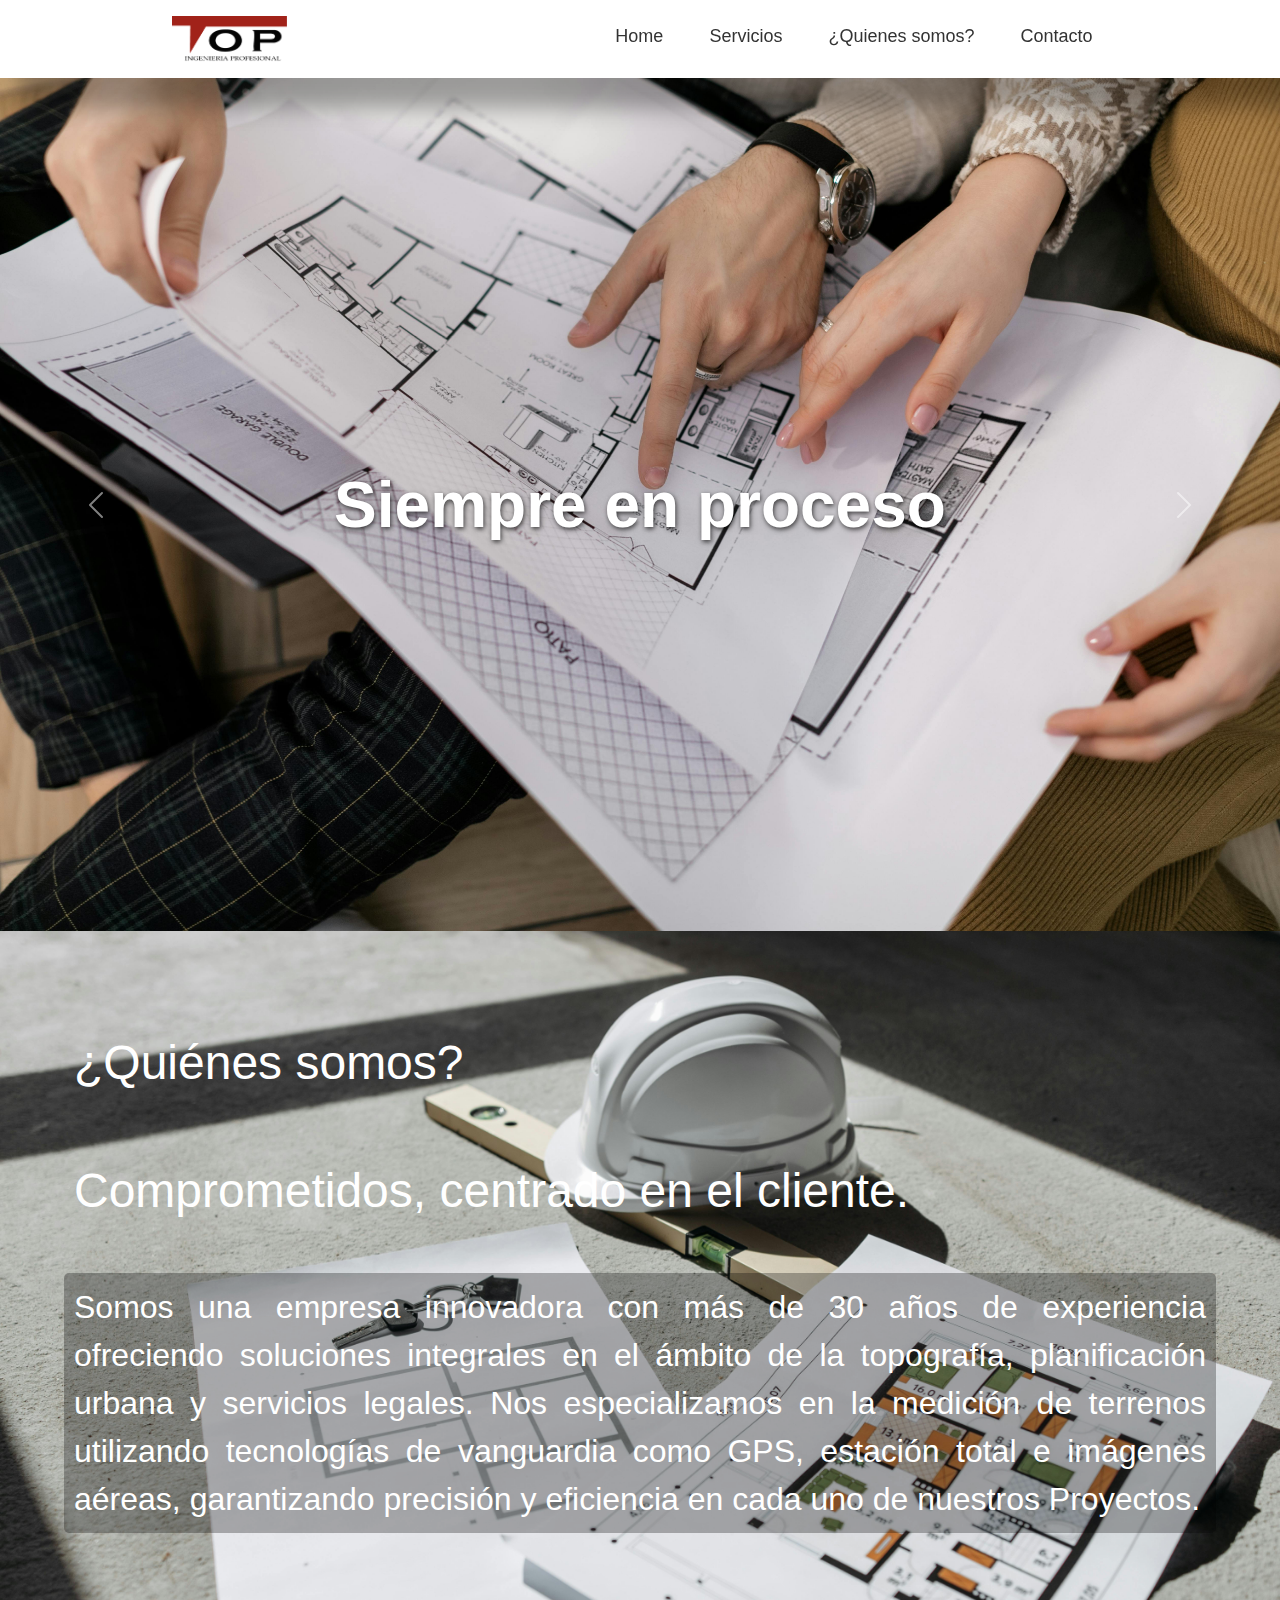
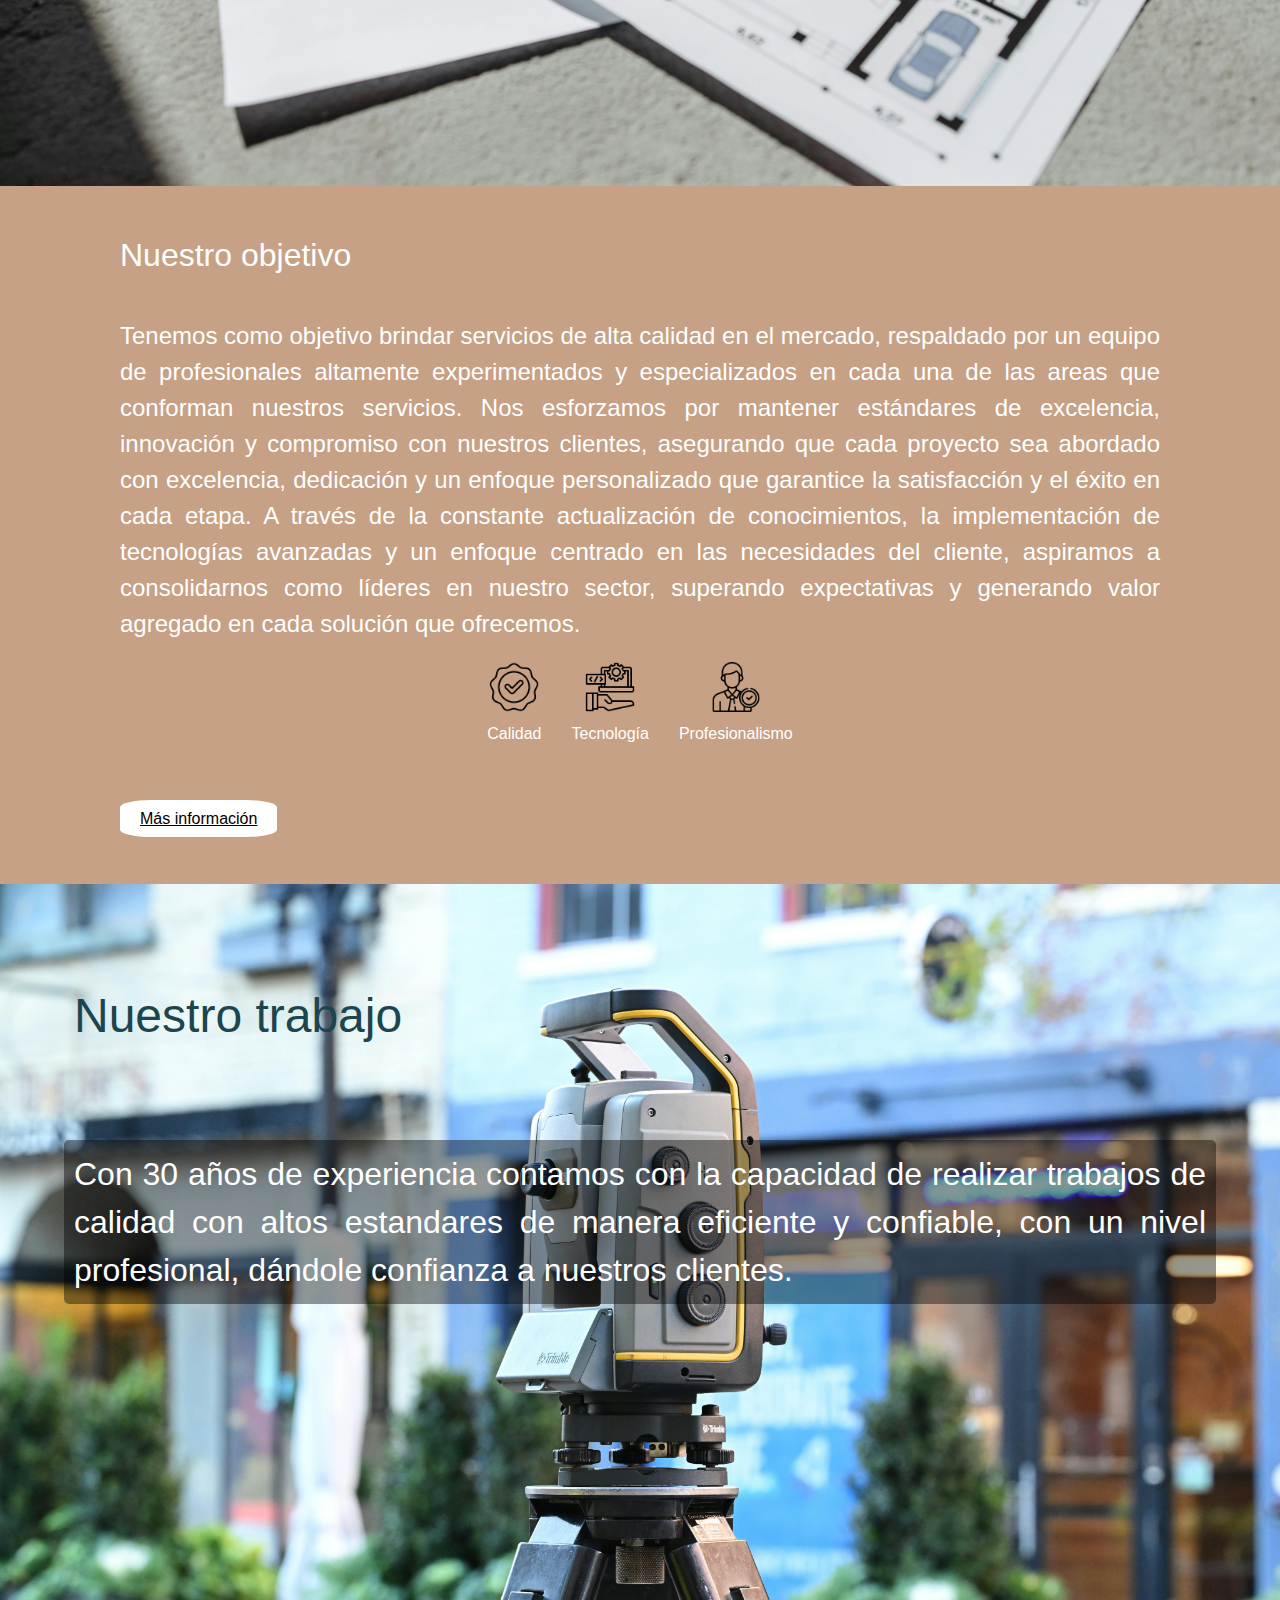
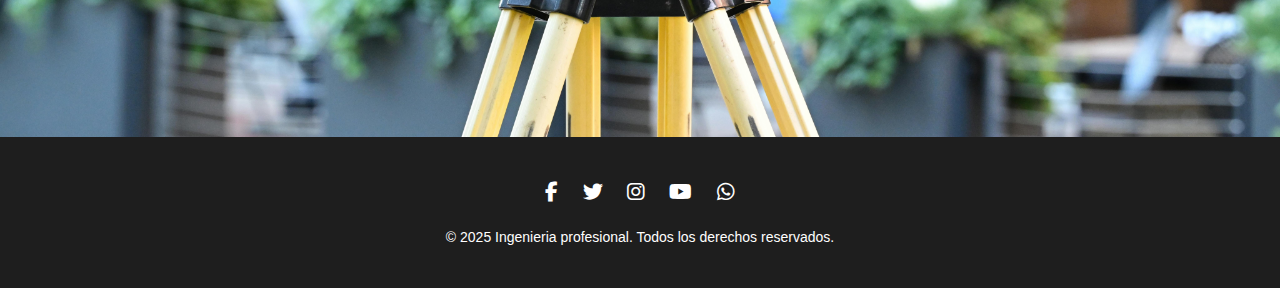
==== index.html @ 0a81a0e0 "hover subrayado" ====
<!DOCTYPE html>
<html lang="en">
    <head>
        <meta charset="UTF-8">
        <meta name="viewport" content="width=device-width, initial-scale=1.0">
        <title>HOME</title>
        <!-- link CDN para bootstrap -->
        <link
            href="https://cdn.jsdelivr.net/npm/bootstrap@5.3.3/dist/css/bootstrap.min.css"
            rel="stylesheet"
            integrity="sha384-QWTKZyjpPEjISv5WaRU9OFeRpok6YctnYmDr5pNlyT2bRjXh0JMhjY6hW+ALEwIH"
            crossorigin="anonymous">

        <!-- HACE REFERENCIA AL CSS  -->
        <link rel="stylesheet" href="CSS/INDEX/NavIndex2.css">
        <link rel="stylesheet" href="CSS/INDEX/Seccion1.css">
        <link rel="stylesheet" href="CSS/INDEX/Carrusel.css">
        <link rel="stylesheet" href="CSS/INDEX/Seccion2.css">
        <link rel="stylesheet" href="CSS/INDEX/Seccion3.css">
        <link rel="stylesheet" href="CSS/INDEX/Footer.css">
    </head>
    <body>

       

        <!-- ----------NAV NUEVO UTILIZANDO ----------------------------  -->
<header>
    <nav>
        <div class="logo"> 
            <img src="img/logo_TOP.webp" alt="MiLogo"
            style="width: 115px;"></div>
        <div class="menu">
            <a href="index.html">Home</a>
            <a href="PAGES/Servicios.html">Servicios</a>
            <a href="PAGES/Sobre_Nosotro.html">¿Quienes somos? </a>
            <a href="PAGES/Contactos.html">Contacto</a>
        </div>
        <div class="hamburger" id="hamburger">
            <div></div>
            <div></div>
            <div></div>
        </div>
    </nav>

    <div class="mobile-menu" id="mobileMenu">
        <a href="index.html">Home</a>
        <a href="PAGES/Servicios.html">Servicios</a>
        <a href="PAGES/Sobre_Nosotro.html">¿Quienes somos?</a>
        <a href="PAGES/Contactos.html">Contacto</a>
    </div>

    <script src="JAVASCRIPT/INDEX/Navindex2.js"></script>


</header>
   


        <!-- ----------------------------FIN NAV -------------------------->

        <!-- Script para usar bootstrap -->
        <script
            src="https://cdn.jsdelivr.net/npm/bootstrap@5.3.3/dist/js/bootstrap.bundle.min.js"
            integrity="sha384-YvpcrYf0tY3lHB60NNkmXc5s9fDVZLESaAA55NDzOxhy9GkcIdslK1eN7N6jIeHz"
            crossorigin="anonymous"></script>
        <!-- ----------- FIN NAV---------------->

        <!-- CARRUSEL DE FOTOS  -->

        <div class="carousel-container">
            <div id="carouselExampleAutoplaying" class="carousel slide"
                data-bs-ride="carousel">
                <div class="carousel-inner">
                    <div class="carousel-item active">
                        <img src="img/Planos1.jpg" class="d-block w-100"
                            alt="...">
                    </div>
                    <div class="carousel-item">
                        <img src="img/Planos2.jpg" class="d-block w-100"
                            alt="...">
                    </div>
                    <div class="carousel-item">
                        <img src="img/Planos4.jpg" class="d-block w-100"
                            alt="...">
                    </div>
                </div>
                <button class="carousel-control-prev" type="button"
                    data-bs-target="#carouselExampleAutoplaying"
                    data-bs-slide="prev">
                    <span class="carousel-control-prev-icon"
                        aria-hidden="true"></span>
                    <span class="visually-hidden">Previous</span>
                </button>
                <button class="carousel-control-next" type="button"
                    data-bs-target="#carouselExampleAutoplaying"
                    data-bs-slide="next">
                    <span class="carousel-control-next-icon"
                        aria-hidden="true"></span>
                    <span class="visually-hidden">Next</span>
                </button>
            </div>
            <div class="overlay-text">
                Siempre en proceso
            </div>
        </div>

        <!-- FIN CARRUSEL  -->

        <!--  ------------------------  SECCION 1 QUIENES SOMOS------------------------------------ -->

        <div class="image-container">
            <img src="img/image2.jpg" alt="Imagen de ejemplo">
            <div class="text-overlay">¿Quiénes somos?</div>
            <div class="text-overlay2">Comprometidos, centrado en el 
                cliente.</div>
            <div class="text-overlay3">Somos una empresa innovadora con más de 30 años de
                experiencia ofreciendo soluciones integrales en el ámbito de la
                topografía, planificación urbana y servicios legales. Nos 
                especializamos en la medición de terrenos utilizando tecnologías
                de vanguardia como GPS, estación total e imágenes aéreas,
                garantizando precisión y eficiencia en cada uno de nuestros
                Proyectos. </div>

        </div>
        <!--  FIN SECCION 1  -->

        <!-- -----------------------------SECCION 2 NUESTRO OBJETIVO--------------------------->

        <div class="container">
            <h2>Nuestro objetivo</h2>
            <br>
            <p>Tenemos como objetivo brindar servicios de alta
                calidad en el mercado, respaldado por un equipo de profesionales
                altamente experimentados y especializados en cada una de las
                areas que conforman nuestros servicios. Nos esforzamos por 
                mantener estándares de excelencia, innovación y compromiso con
                nuestros clientes, asegurando que cada proyecto sea abordado con
                excelencia, dedicación y un enfoque personalizado que garantice 
                la satisfacción y el éxito en cada etapa. A través de la
                constante actualización de conocimientos, la implementación de
                tecnologías avanzadas y un enfoque centrado en las necesidades
                del cliente, aspiramos a consolidarnos como líderes en nuestro
                sector, superando expectativas y generando valor agregado en
                cada solución que ofrecemos.</p>


            <div class="icons">
                <div class="icon">
                    <img src="img/alta-calidad.png" alt="Calidad">
                    <p>Calidad</p>
                </div>
                <div class="icon">
                    <img src="img/servicios-digitales.png" alt="Tecnología">
                    <p>Tecnología</p>
                </div>
                <div class="icon">
                    <img src="img/empresario.png" alt="Seguridad">
                    <p>Profesionalismo</p>
                </div>
            </div>
            <br>

            <a href="PAGES/Sobre_Nosotro.html" class="button">Más información</a>
        </div>

        <!-- FIN SECCION 2 -->

        <!-- SECCION 3 -->
        <div class="image3-container">
            <img src="img/image3.jpg" alt="Imagen de ejemplo">
            <div class="text3-overlay">Nuestro trabajo</div>
            <div class="text3-overlay3">Con 30 años de experiencia contamos con la capacidad de realizar trabajos de calidad con altos estandares de manera eficiente y confiable, con un nivel profesional, dándole confianza a nuestros clientes. </div>

        </div>
        <!-- FIN SECCION 3 -->

        <!-- FOOTER -->

        <footer class="footer">
            <link rel="stylesheet"
                href="https://cdnjs.cloudflare.com/ajax/libs/font-awesome/6.4.2/css/all.min.css">
            <div class="social-icons">
                <a href="https://www.facebook.com/"><i class="fab fa-facebook-f"></i></a>
                <a href="https://x.com/?lang=en&mx=2"><i class="fab fa-twitter"></i></a>
                <a href="https://www.instagram.com/"><i class="fab fa-instagram"></i></a>
                <a href="https://www.youtube.com/"><i class="fab fa-youtube"></i></a>

                <a href="#"><i class="fab fa-whatsapp"></i></a>
               
            </div>

            <!-- <div class="newsletter">
                <strong>Sign up for our newsletter</strong><br><br>
                <input type="email" placeholder="Email address">
                <button>SUBSCRIBE</button>
            </div> -->

            <div class="copyright">
                &copy; 2025 Ingenieria profesional. Todos los derechos reservados. </a>
            </div>
        </footer>

    </body>

</html>
---- CSS/INDEX/NavIndex2.css ----
* {
    margin: 0;
    padding: 0;
    box-sizing: border-box;
}

body {
    font-family: Arial, sans-serif;
    padding-top: 60px; /* Ajusta esto según la altura real del nav */
    margin-top: 60px;
}

nav {
    background-color: #ffffff;
    color: rgb(0, 0, 0);
    padding: 1rem;
    display: flex;
    justify-content: space-around;
    align-items: center;
    position: fixed;
    top: 0;
    left: 0;
    width: 100%;
    z-index: 1000;
    box-shadow: 20px 30px 20px rgba(0, 0, 0, 0.308); /* Sombra */
}

.logo {
    font-size: 1.5rem;
}

.menu {
    display: flex;
    gap: 1rem;
}

.menu a {
    text-decoration: none;
    color: #333;
    font-size: 18px;
    margin: 0 15px;
    position: relative;
    padding-bottom: 5px;
}

.menu a::after {
    content: "";
    position: absolute;
    width: 100%;
    height: 2px;
    background-color: #A02014;
    left: 0;
    bottom: 0;
    transform: scaleX(0);
    transition: transform 0.3s ease-in-out;
}

.menu a:hover::after {
    transform: scaleX(1);
}

.menu a:hover {
    color: #A02014;
}




.hamburger {
    display: none;
    flex-direction: column;
    gap: 5px;
    cursor: pointer;
    transition: transform 0.3s ease-in-out;
}

.hamburger div {
    width: 25px;
    height: 3px;
    background-color: rgb(0, 0, 0);
    transition: transform 0.3s ease-in-out;
}

.mobile-menu {
position: fixed;
top: 60px; /* Altura del nav */
right: -250px; /* Está fuera de la pantalla inicialmente */
width: 100px;
height: calc(100vh - 60px); /* Para que no cubra el nav */
background-color: #333333d2;
padding: 1rem;
z-index: 999;
padding-top: 10%;
visibility: hidden;  /* Cambiado de display a visibility */
opacity: 0;  /* Agregado para ocultar el menú de manera suave */
transition: right 0.8s ease-in-out, visibility 0s 0.8s, opacity 0.8s ease-in-out; /* Transición de right y fade-in */
}

.mobile-menu a {
    display: block;
    color: white;
    text-decoration: none;
    margin-bottom: 1rem;
}

.mobile-menu.active {
visibility: visible; /* Hacemos visible el menú cuando tiene la clase active */
opacity: 1; /* Hacemos visible el menú con fade-in */
right: 0; /* Deslizamos hacia la pantalla */
}

/* Animación para la hamburguesa */
.hamburger.active div:nth-child(1) {
    transform: rotate(45deg) translate(5px, 5px);
}

.hamburger.active div:nth-child(2) {
    opacity: 0;
}

.hamburger.active div:nth-child(3) {
    transform: rotate(-45deg) translate(5px, -5px);
}

@media (max-width: 768px) {
    .menu {
        display: none;
    }

    .hamburger {
        display: flex;
    }
}

/* Añadí un poco de contenido para probar el desplazamiento */
.content {
    padding: 100px 20px;
}
---- CSS/INDEX/Seccion1.css ----
/* Estilos base */
.image-container {
    position: relative;
    width: 100%;
    max-width: 1900px;
    /* Ajusta según el tamaño máximo que desees */
    margin: 0 auto;
    /* Centrar el contenedor */
}

.image-container img {
    width: 100%;
    height: auto;
    /* Mantener la proporción de la imagen */
    display: block;
}

.text-overlay,
.text-overlay2,
.text-overlay3 {
    position: absolute;
    color: white;
   
    /* Fondo semitransparente */
    padding: 10px;
    border-radius: 5px;
}

.text-overlay {
    top: 10%;
    left: 5%;
    font-size: 3rem;
    /* Tamaño relativo */
}

.text-overlay2 {
    top: 25%;
    left: 5%;
    font-size: 3rem;
    /* Tamaño relativo */
}

.text-overlay3 {
    top: 40%;
    left: 5%;
    right: 5%;
    font-size: 2rem;
    /* Tamaño relativo */
    background-color: rgba(0, 0, 0, 0.288);
}

/* Media Queries para ajustar en diferentes pantallas */
@media (max-width: 768px) {
    .text-overlay {
        font-size: 1.5rem;
        /* Reducir tamaño en pantallas pequeñas */
    }

    .text-overlay2 {
        font-size: 1.2rem;
    }

    .text-overlay3 {
        font-size: 0.9rem;
    }
}

@media (max-width: 480px) {
    .text-overlay {
        font-size: 1.2rem;
        /* Ajustar aún más para móviles */
        top: 5%;
    }

    .text-overlay2 {
        font-size: 1rem;
        top: 20%;
    }

    .text-overlay3 {
        font-size: 0.8rem;
        top: 35%;
        
    }
}
---- CSS/INDEX/Carrusel.css ----
.carousel-container {
    position: relative;
    margin-top: 78px;
  }
  
  .overlay-text {
position: absolute;
top: 50%;
left: 50%;
transform: translate(-50%, -50%);
color: white;
font-size: 5vw; /* Tamaño de fuente ajustable según el ancho de la pantalla */
font-weight: bold;
text-shadow: 1px 2px 5px rgba(0, 0, 0, 0.7);
z-index: 999; /* Asegura que el texto esté por encima del carrusel */
}

@media (max-width: 768px) {
.overlay-text {
  font-size: 8vw; /* Ajuste para pantallas más pequeñas */
}
}

@media (max-width: 480px) {
.overlay-text {
  font-size: 10vw; /* Ajuste para pantallas muy pequeñas */
}
}
---- CSS/INDEX/Seccion2.css ----
/* Estilo base */
body {
    background-color: #c6a186;
    color: rgb(255, 255, 255);
    font-family: Arial, sans-serif;
    text-align: justify;
    margin: 0;
    padding: 0;
    z-index: auto;
}

.container {
    padding: 50px;
    font-size: x-large;
}

.process {
    display: flex;
    justify-content:center;
    align-items:center;
    flex-direction: column;
}

.icons {
    display: flex;
    justify-content: center;
    gap: 30px;
    flex-wrap: wrap;
    margin-top: 20px;
}

.icon {
    display: flex;
    flex-direction: column;
    align-items: center;
    font-size: 16px;
}

.icon img {
    width: 50px;
    height: 50px;
    margin-bottom: 10px;
}

.button {
    background-color: rgb(255, 255, 255);
    color: #000000;
    padding: 10px 20px;
    border: none;
    cursor: pointer;
    font-size: 16px;
    margin-top: 20px;
    border-radius: 20%;
    transition: background-color 0.3s ease;
}

/* Hover effect */
.button:hover {
    background-color: #1d454d;
    color: white;
}

/* Centrar el botón en dispositivos móviles */
@media (max-width: 768px) {
    .button {
        display: block;
        margin: 50px auto; /* Centrar horizontal y añadir espacio superior */
    }
}
---- CSS/INDEX/Seccion3.css ----
/* Estilos base */
.image3-container {
    position: relative;
    width: 100%;
    max-width: 1900px;
    /* Ajusta según el tamaño máximo que desees */
    margin: 0 auto;
    /* Centrar el contenedor */
}

.image3-container img {
    width: 100%;
    height: auto;
    /* Mantener la proporción de la imagen */
    display: block;
}

.text3-overlay,
.text3-overlay2,
.text3-overlay3 {
    position: absolute;
   
   
    /* Fondo semitransparente */
    padding: 10px;
    border-radius: 5px;
}

.text3-overlay {
    top: 10%;
    left: 5%;
    font-size: 3rem;
    /* Tamaño relativo */
    color: #1d454d;
}

.text3-overlay2 {
    top: 25%;
    left: 5%;
    font-size: 3rem;
    /* Tamaño relativo */
}

.text3-overlay3 {
    top: 30%;
    left: 5%;
    right: 5%;
    font-size: 2rem;
    /* Tamaño relativo */
    color:white;
    background-color: rgba(0, 0, 0, 0.411);
   
}

/* Media Queries para ajustar en diferentes pantallas */
@media (max-width: 768px) {
    .text3-overlay {
        font-size: 1.5rem;
        /* Reducir tamaño en pantallas pequeñas */
    }

    .text3-overlay2 {
        font-size: 1.2rem;
    }

    .text3-overlay3 {
        font-size: 0.9rem;
    }
}

@media (max-width: 480px) {
    .text3-overlay {
        font-size: 1.2rem;
        /* Ajustar aún más para móviles */
        top: 5%;
    }

    .text3-overlay2 {
        font-size: 1rem;
        top: 20%;
    }

    .text3-overlay3 {
        font-size: 0.8rem;
        top: 35%;
        
    }
}
---- CSS/INDEX/Footer.css ----
body {
    margin: 0;
    font-family: Arial, sans-serif;
    color: white;
}

.footer {
    background-color: #1e1e1e;
    padding: 40px 0;
    text-align: center;
}

.social-icons a {
    display: inline-block;
    margin: 0 10px;
    color: white;
    font-size: 20px;
    transition: 0.3s;
}

.social-icons a:hover {
    color: #ffffff;
}

.newsletter {
    margin: 20px 0;
}

.newsletter input {
    padding: 10px;
    width: 250px;
    border: none;
    border-radius: 5px;
    margin-right: 10px;
}

.newsletter button {
    padding: 10px 20px;
    border: none;
    background-color: #333;
    color: white;
    border-radius: 5px;
    cursor: pointer;
    transition: 0.3s;
}

.newsletter button:hover {
    background-color: #555;
}

.footer-links {
    display: flex;
    justify-content: center;
    margin: 20px 0;
    flex-wrap: wrap;
}

.footer-links div {
    margin: 10px 20px;
    text-align: left;
}

.footer-links h4 {
    margin-bottom: 10px;
}

.footer-links a {
    display: block;
    color: white;
    text-decoration: none;
    margin: 5px 0;
    transition: 0.3s;
}

.footer-links a:hover {
    color: #ccc;
}

.copyright {
    margin-top: 20px;
    font-size: 14px;
}

.copyright a {
    color: #f8d210;
    text-decoration: none;
}

.copyright a:hover {
    text-decoration: underline;
}
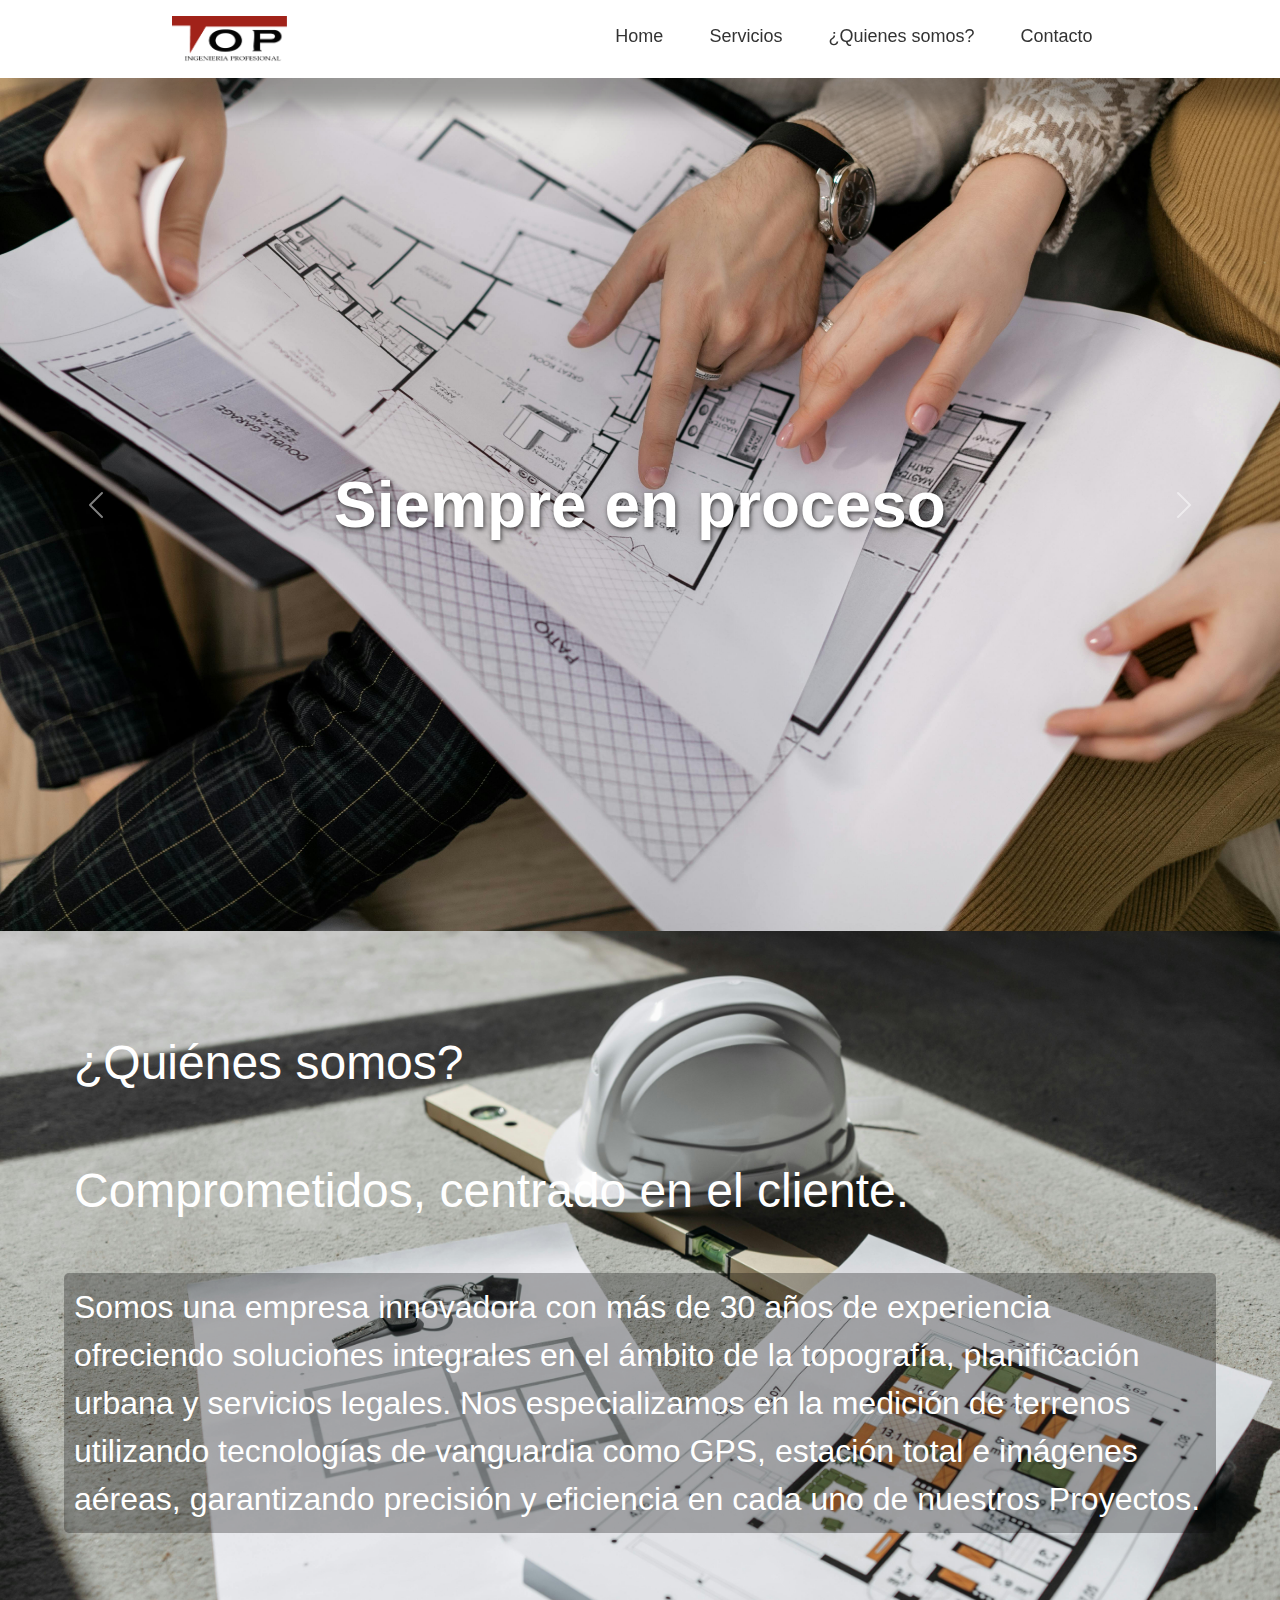
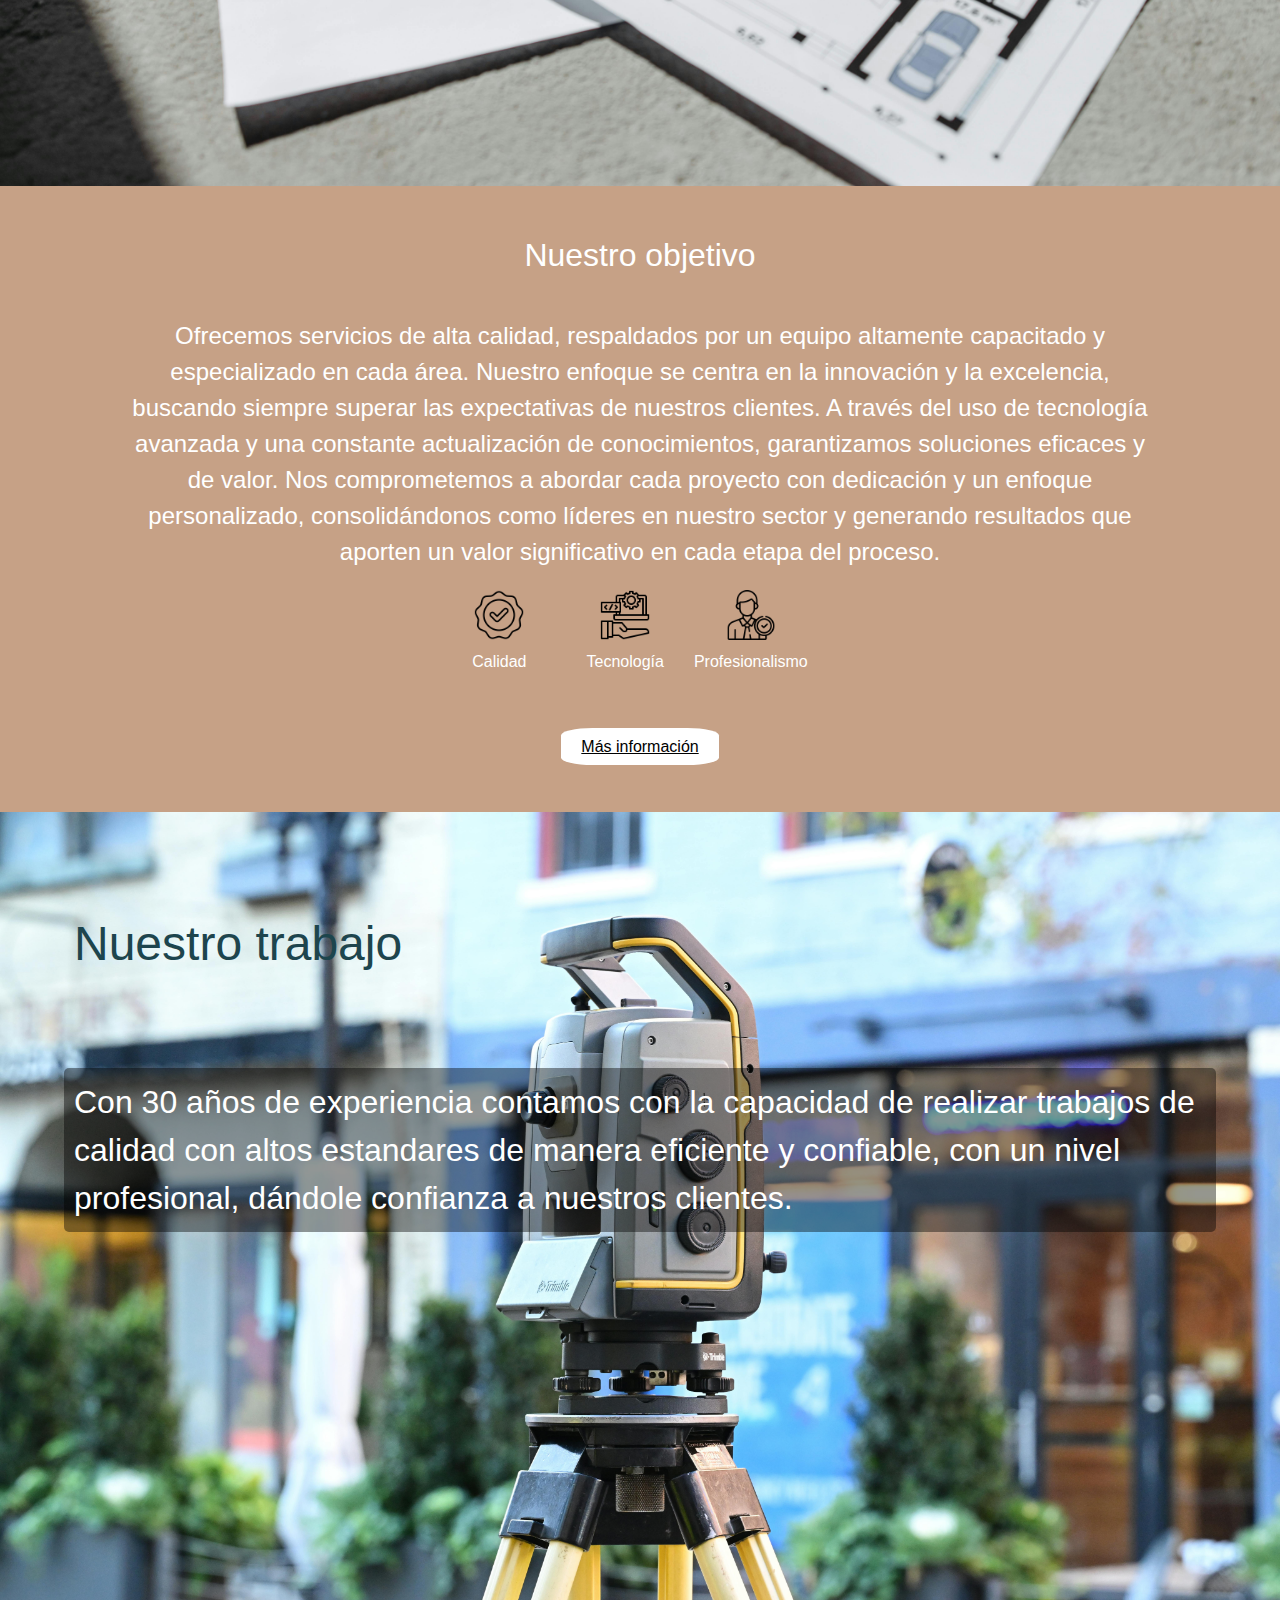
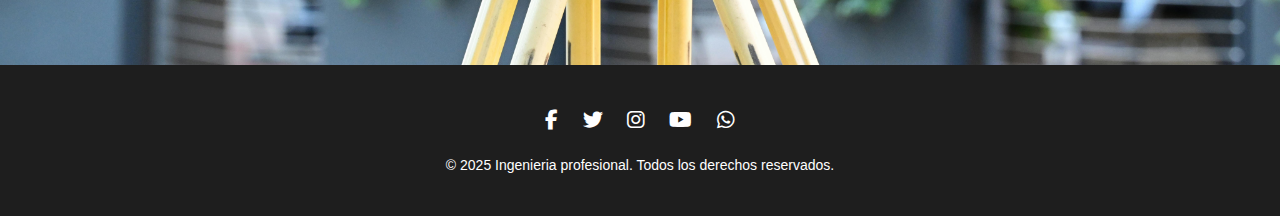
==== commit 8ecaab5a: "." ====
--- a/index.html
+++ b/index.html
@@ -129,19 +129,7 @@
         <div class="container">
             <h2>Nuestro objetivo</h2>
             <br>
-            <p>Tenemos como objetivo brindar servicios de alta
-                calidad en el mercado, respaldado por un equipo de profesionales
-                altamente experimentados y especializados en cada una de las
-                areas que conforman nuestros servicios. Nos esforzamos por 
-                mantener estándares de excelencia, innovación y compromiso con
-                nuestros clientes, asegurando que cada proyecto sea abordado con
-                excelencia, dedicación y un enfoque personalizado que garantice 
-                la satisfacción y el éxito en cada etapa. A través de la
-                constante actualización de conocimientos, la implementación de
-                tecnologías avanzadas y un enfoque centrado en las necesidades
-                del cliente, aspiramos a consolidarnos como líderes en nuestro
-                sector, superando expectativas y generando valor agregado en
-                cada solución que ofrecemos.</p>
+            <p>Ofrecemos servicios de alta calidad, respaldados por un equipo altamente capacitado y especializado en cada área. Nuestro enfoque se centra en la innovación y la excelencia, buscando siempre superar las expectativas de nuestros clientes. A través del uso de tecnología avanzada y una constante actualización de conocimientos, garantizamos soluciones eficaces y de valor. Nos comprometemos a abordar cada proyecto con dedicación y un enfoque personalizado, consolidándonos como líderes en nuestro sector y generando resultados que aporten un valor significativo en cada etapa del proceso.</p>
 
 
             <div class="icons">
@@ -149,6 +137,7 @@
                     <img src="img/alta-calidad.png" alt="Calidad">
                     <p>Calidad</p>
                 </div>
+                <br>
                 <div class="icon">
                     <img src="img/servicios-digitales.png" alt="Tecnología">
                     <p>Tecnología</p>
--- a/CSS/INDEX/Seccion2.css
+++ b/CSS/INDEX/Seccion2.css
@@ -3,15 +3,29 @@
     background-color: #c6a186;
     color: rgb(255, 255, 255);
     font-family: Arial, sans-serif;
-    text-align: justify;
+
     margin: 0;
     padding: 0;
     z-index: auto;
 }
 
+@media screen and (max-width: 768px) {
+    body {
+        font-size: 18px; /* Tamaño más grande en tabletas */
+    }
+}
+
+@media screen and (max-width: 480px) {
+    body {
+        font-size: 20px; /* Tamaño más grande en teléfonos */
+    }
+}
+
 .container {
     padding: 50px;
     font-size: x-large;
+    text-align:center;
+    
 }
 
 .process {
@@ -52,6 +66,7 @@
     margin-top: 20px;
     border-radius: 20%;
     transition: background-color 0.3s ease;
+    
 }
 
 /* Hover effect */
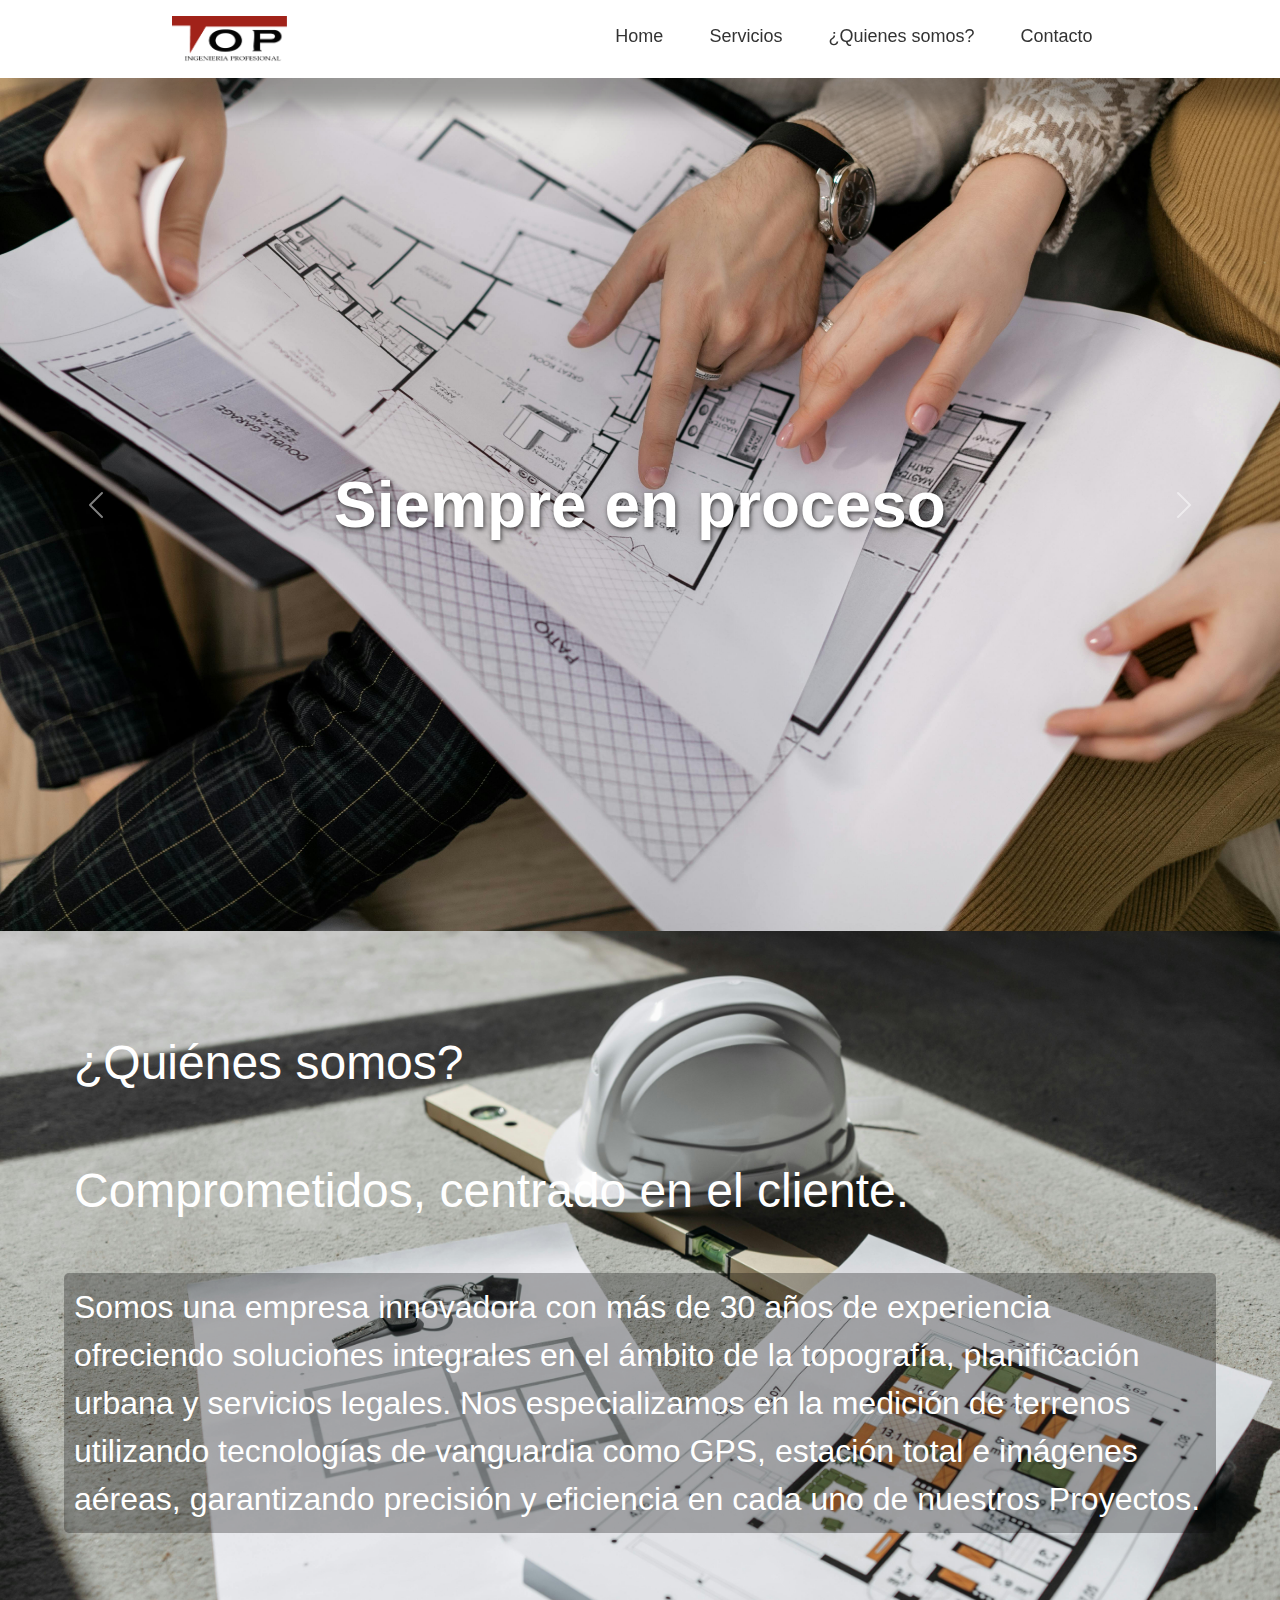
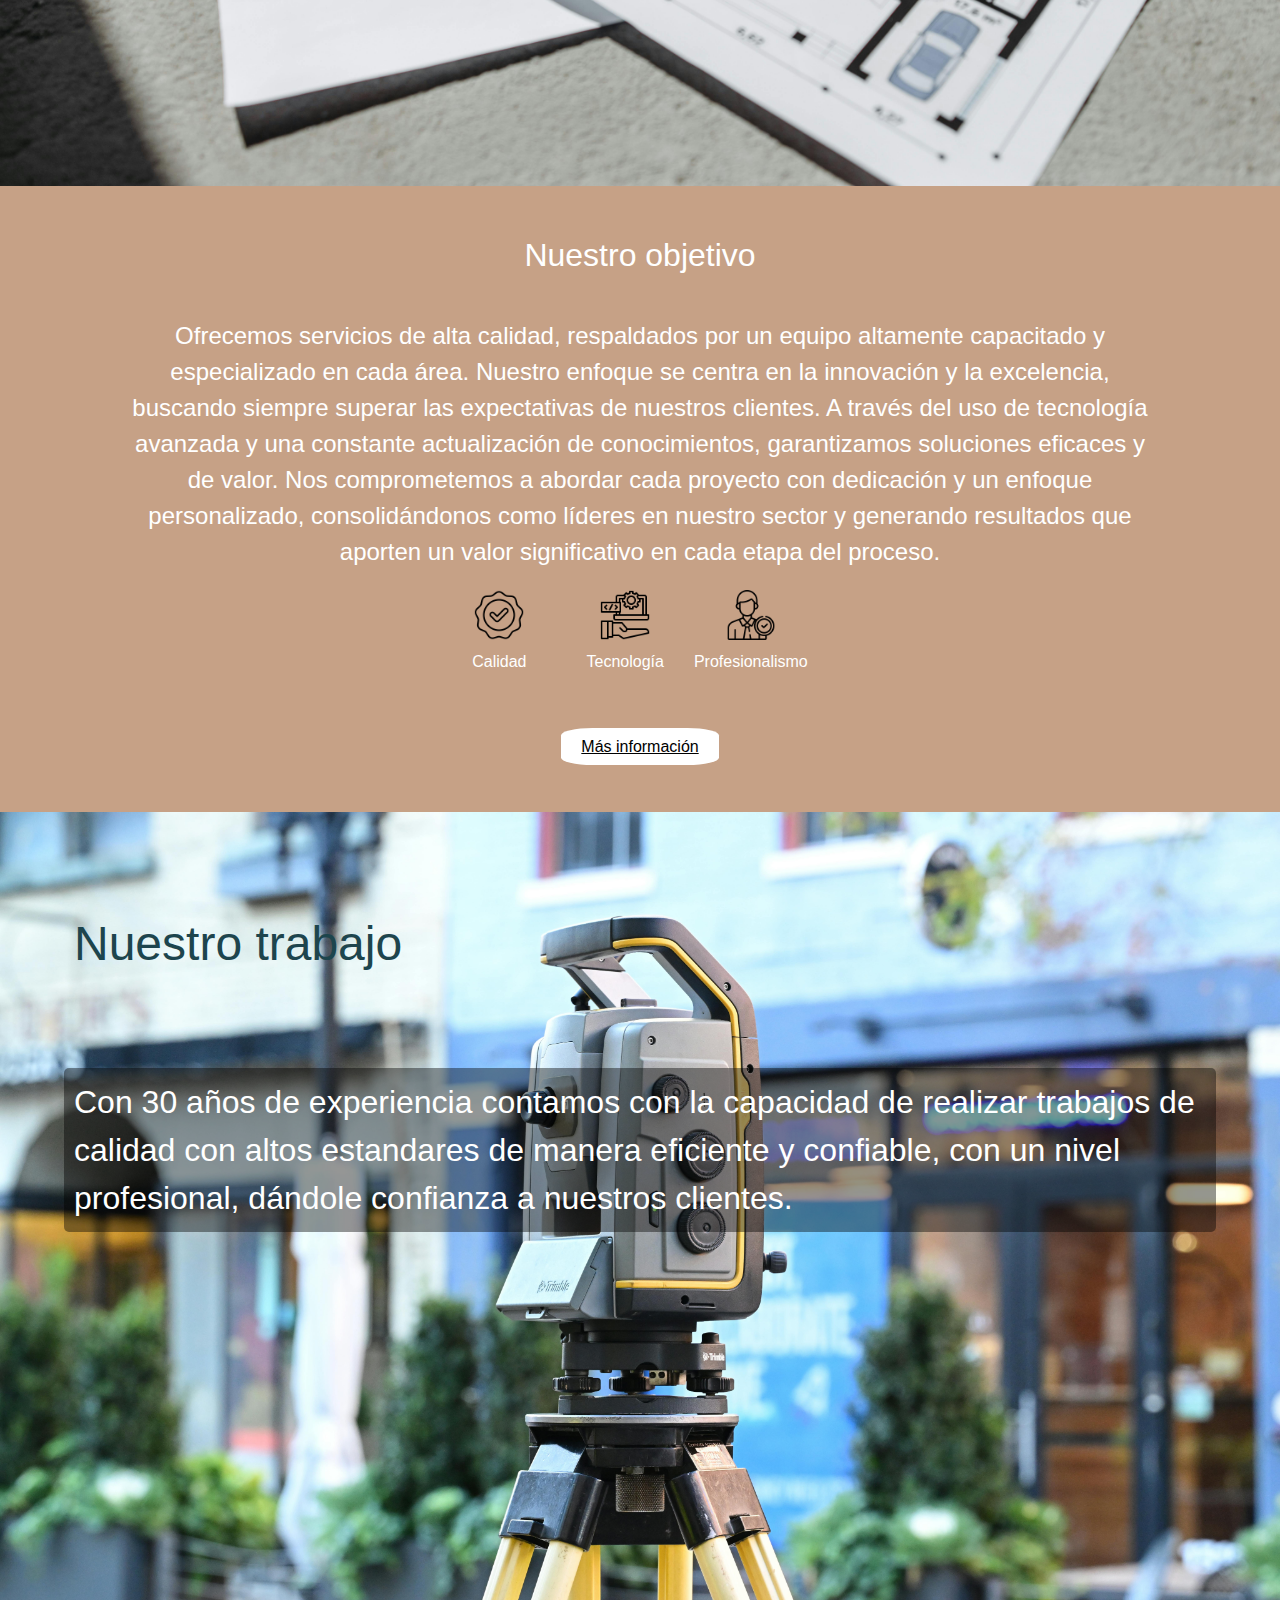
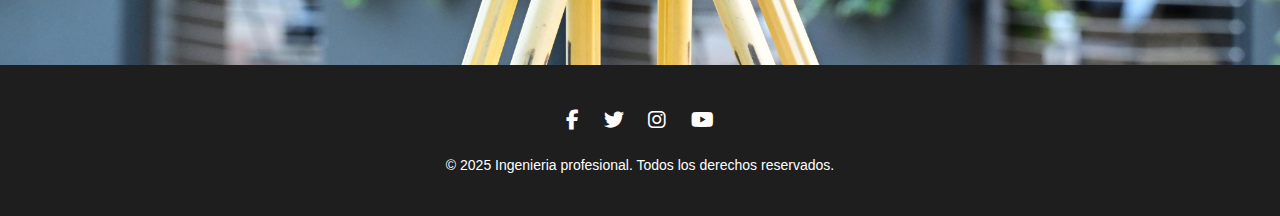
==== commit 59cbf53d: "." ====
--- a/index.html
+++ b/index.html
@@ -174,7 +174,7 @@
                 <a href="https://www.instagram.com/"><i class="fab fa-instagram"></i></a>
                 <a href="https://www.youtube.com/"><i class="fab fa-youtube"></i></a>
 
-                <a href="#"><i class="fab fa-whatsapp"></i></a>
+                <!-- <a href="#"><i class="fab fa-whatsapp"></i></a> -->
                
             </div>
 
--- a/CSS/INDEX/Footer.css
+++ b/CSS/INDEX/Footer.css
@@ -11,17 +11,22 @@
     text-align: center;
 }
 
+
+
+
 .social-icons a {
     display: inline-block;
     margin: 0 10px;
     color: white;
     font-size: 20px;
-    transition: 0.3s;
+    transition: transform 0.3s ease, text-shadow 0.3s ease;
 }
 
 .social-icons a:hover {
-    color: #ffffff;
+    transform: scale(1.5); /* Gira y agranda ligeramente */
+    text-shadow: 0 0 15px rgba(255, 255, 255, 0.8); /* Efecto de resplandor */
 }
+
 
 .newsletter {
     margin: 20px 0;
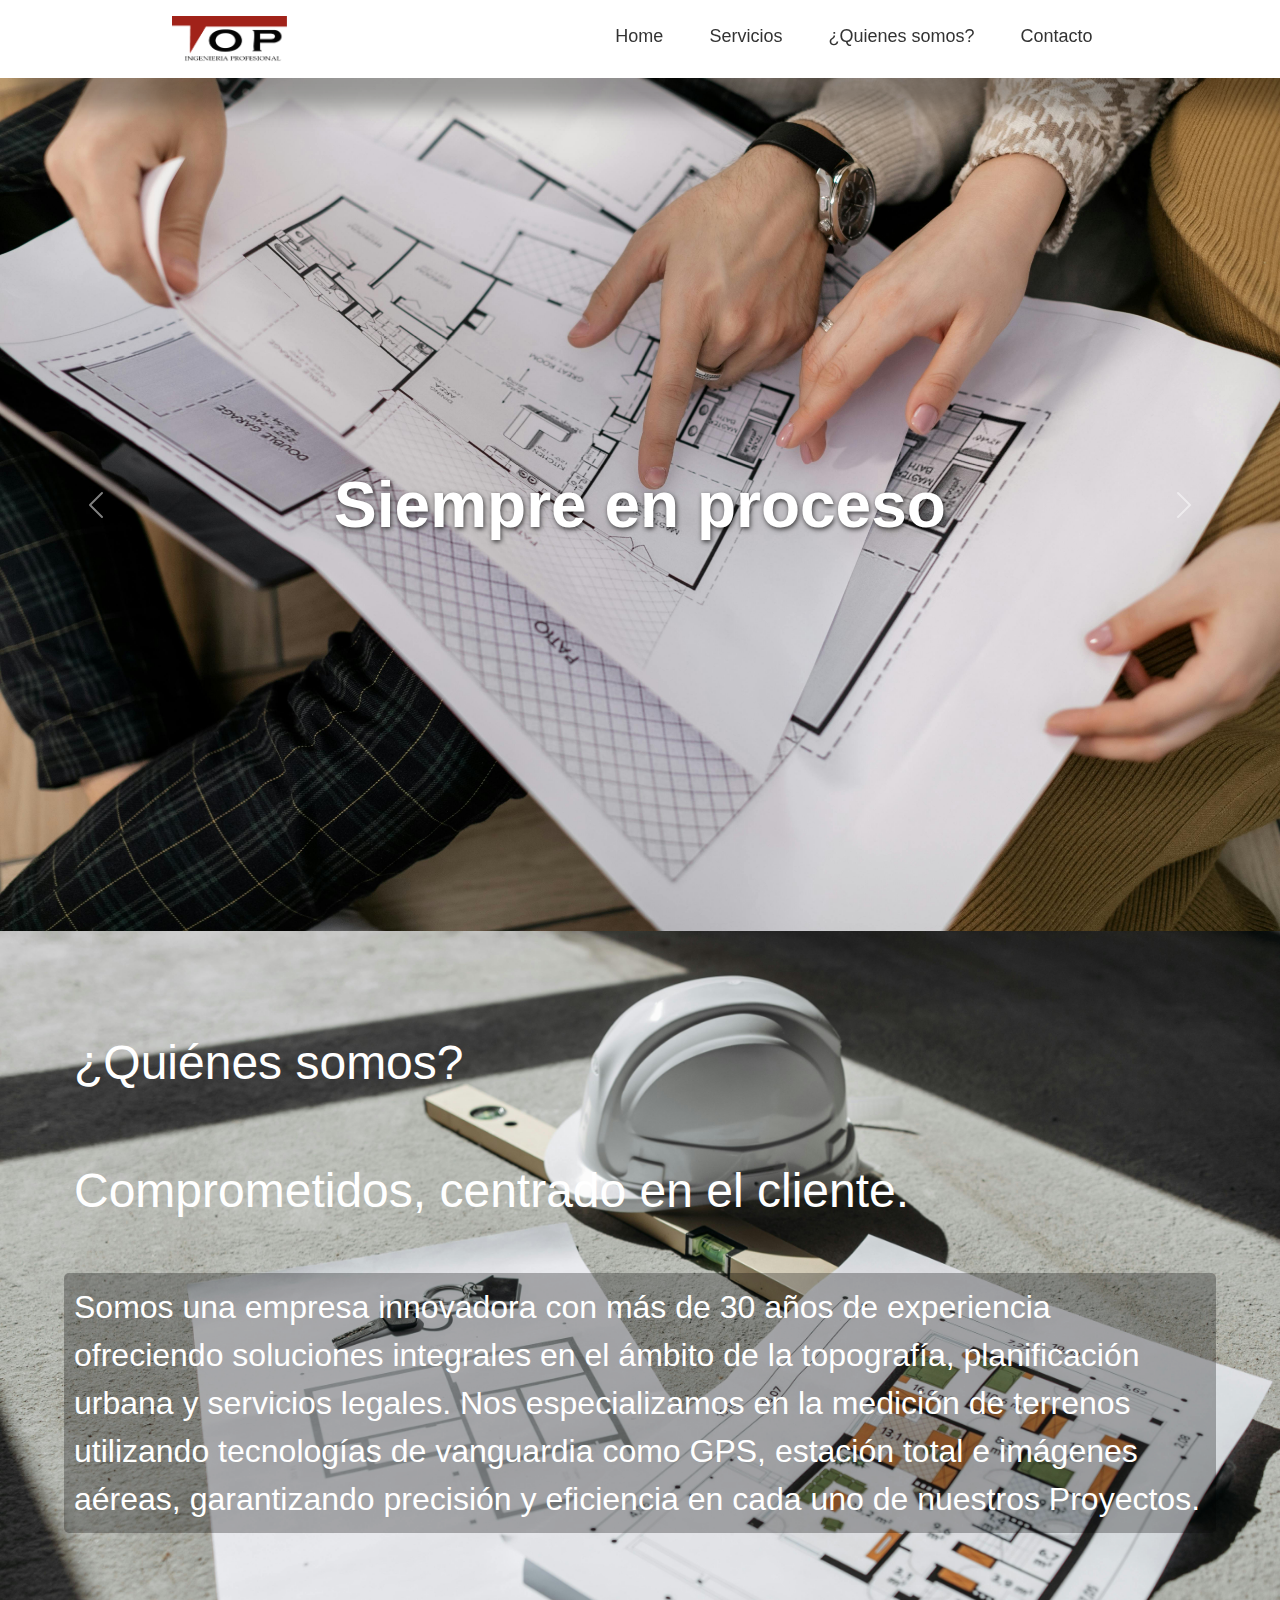
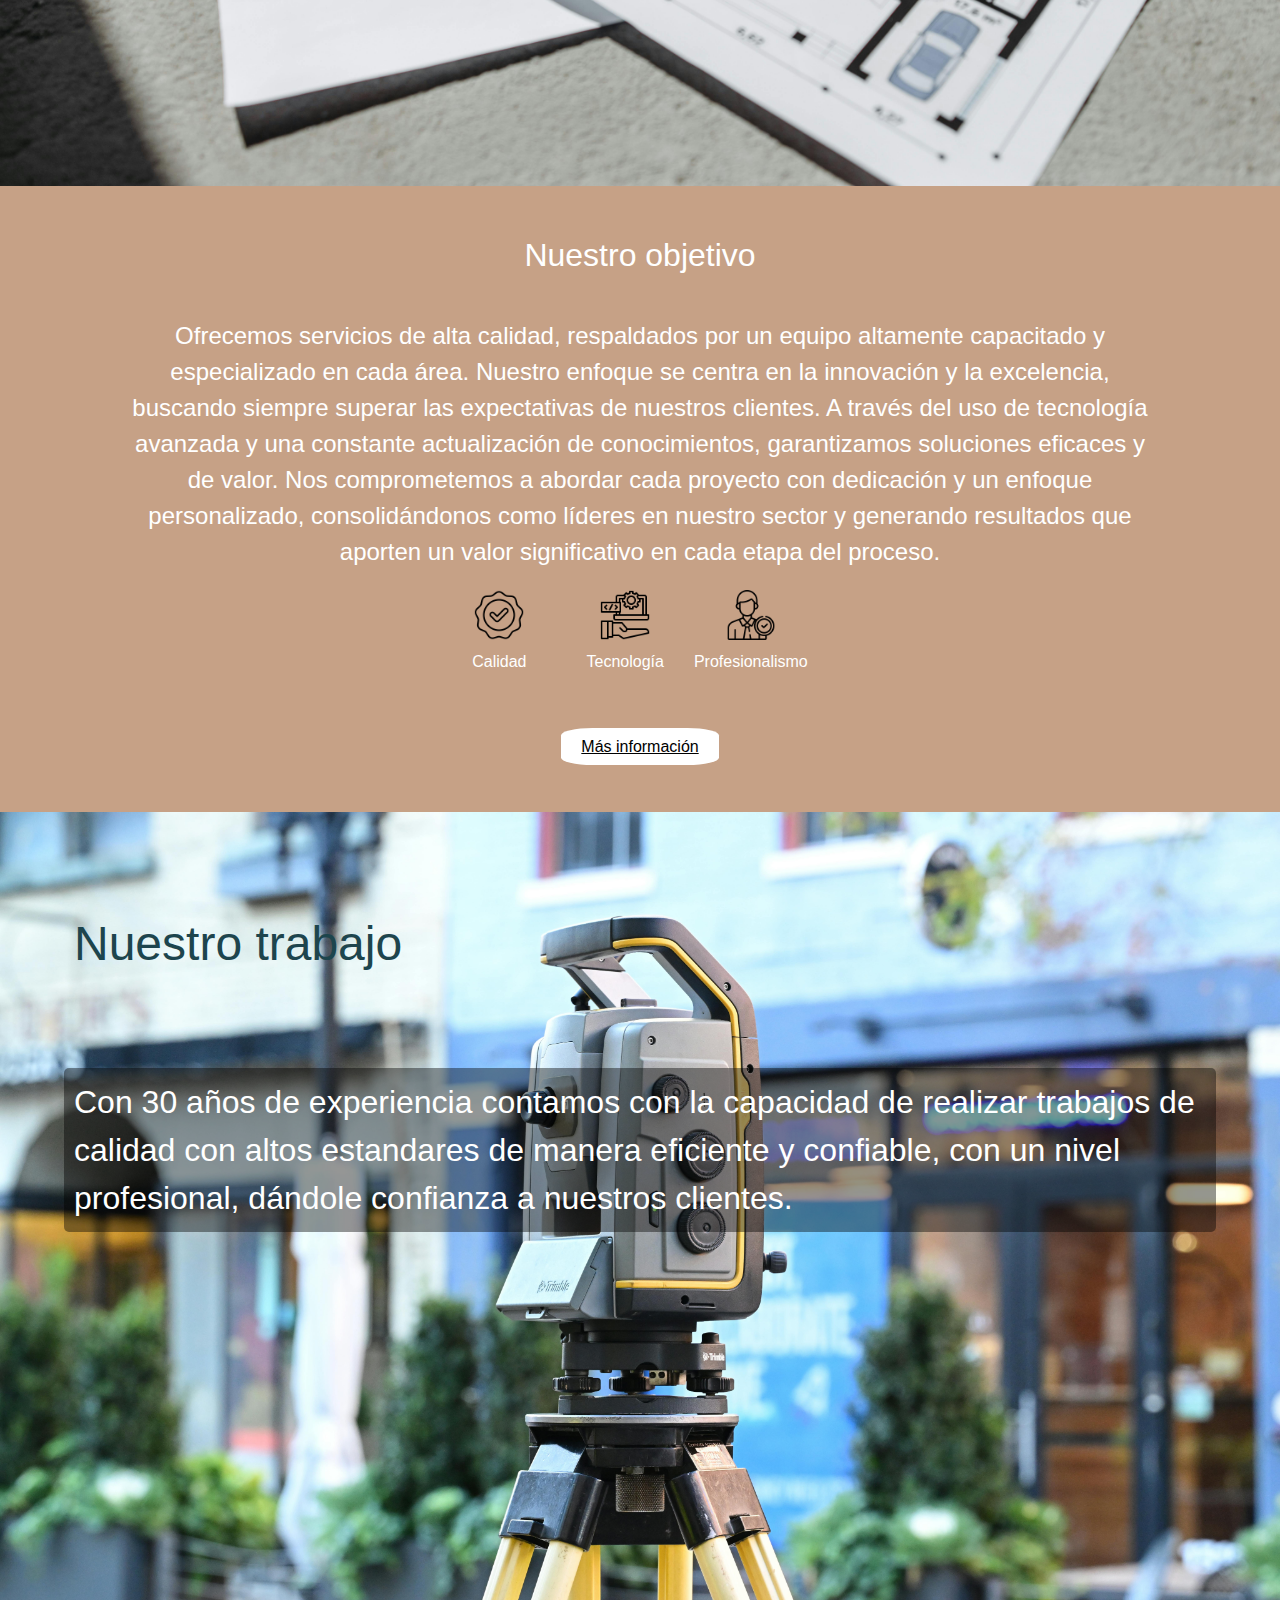
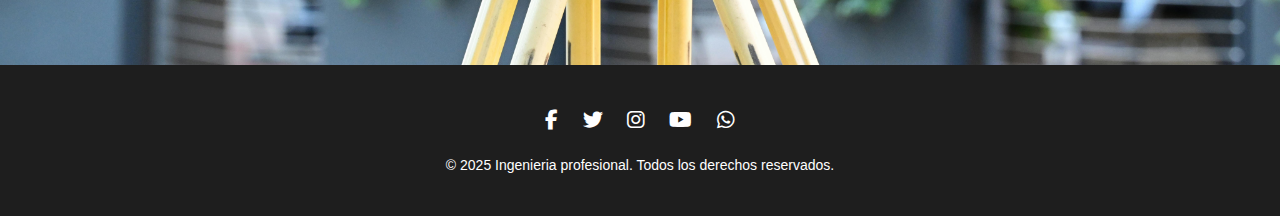
==== commit 33882778: "whatsapp listo" ====
--- a/index.html
+++ b/index.html
@@ -169,12 +169,11 @@
             <link rel="stylesheet"
                 href="https://cdnjs.cloudflare.com/ajax/libs/font-awesome/6.4.2/css/all.min.css">
             <div class="social-icons">
-                <a href="https://www.facebook.com/"><i class="fab fa-facebook-f"></i></a>
-                <a href="https://x.com/?lang=en&mx=2"><i class="fab fa-twitter"></i></a>
-                <a href="https://www.instagram.com/"><i class="fab fa-instagram"></i></a>
-                <a href="https://www.youtube.com/"><i class="fab fa-youtube"></i></a>
-
-                <!-- <a href="#"><i class="fab fa-whatsapp"></i></a> -->
+                <a href="https://www.facebook.com/"  target="_blank"><i class="fab fa-facebook-f"></i></a>
+                <a href="https://x.com/?lang=en&mx=2"  target="_blank"><i class="fab fa-twitter"></i></a>
+                <a href="https://www.instagram.com/"  target="_blank"><i class="fab fa-instagram"></i></a>
+                <a href="https://www.youtube.com/"  target="_blank"><i class="fab fa-youtube"></i></a>
+                <a href="https://wa.me/50487433534"  target="_blank"> <i class="fab fa-whatsapp"></i></a>
                
             </div>
 
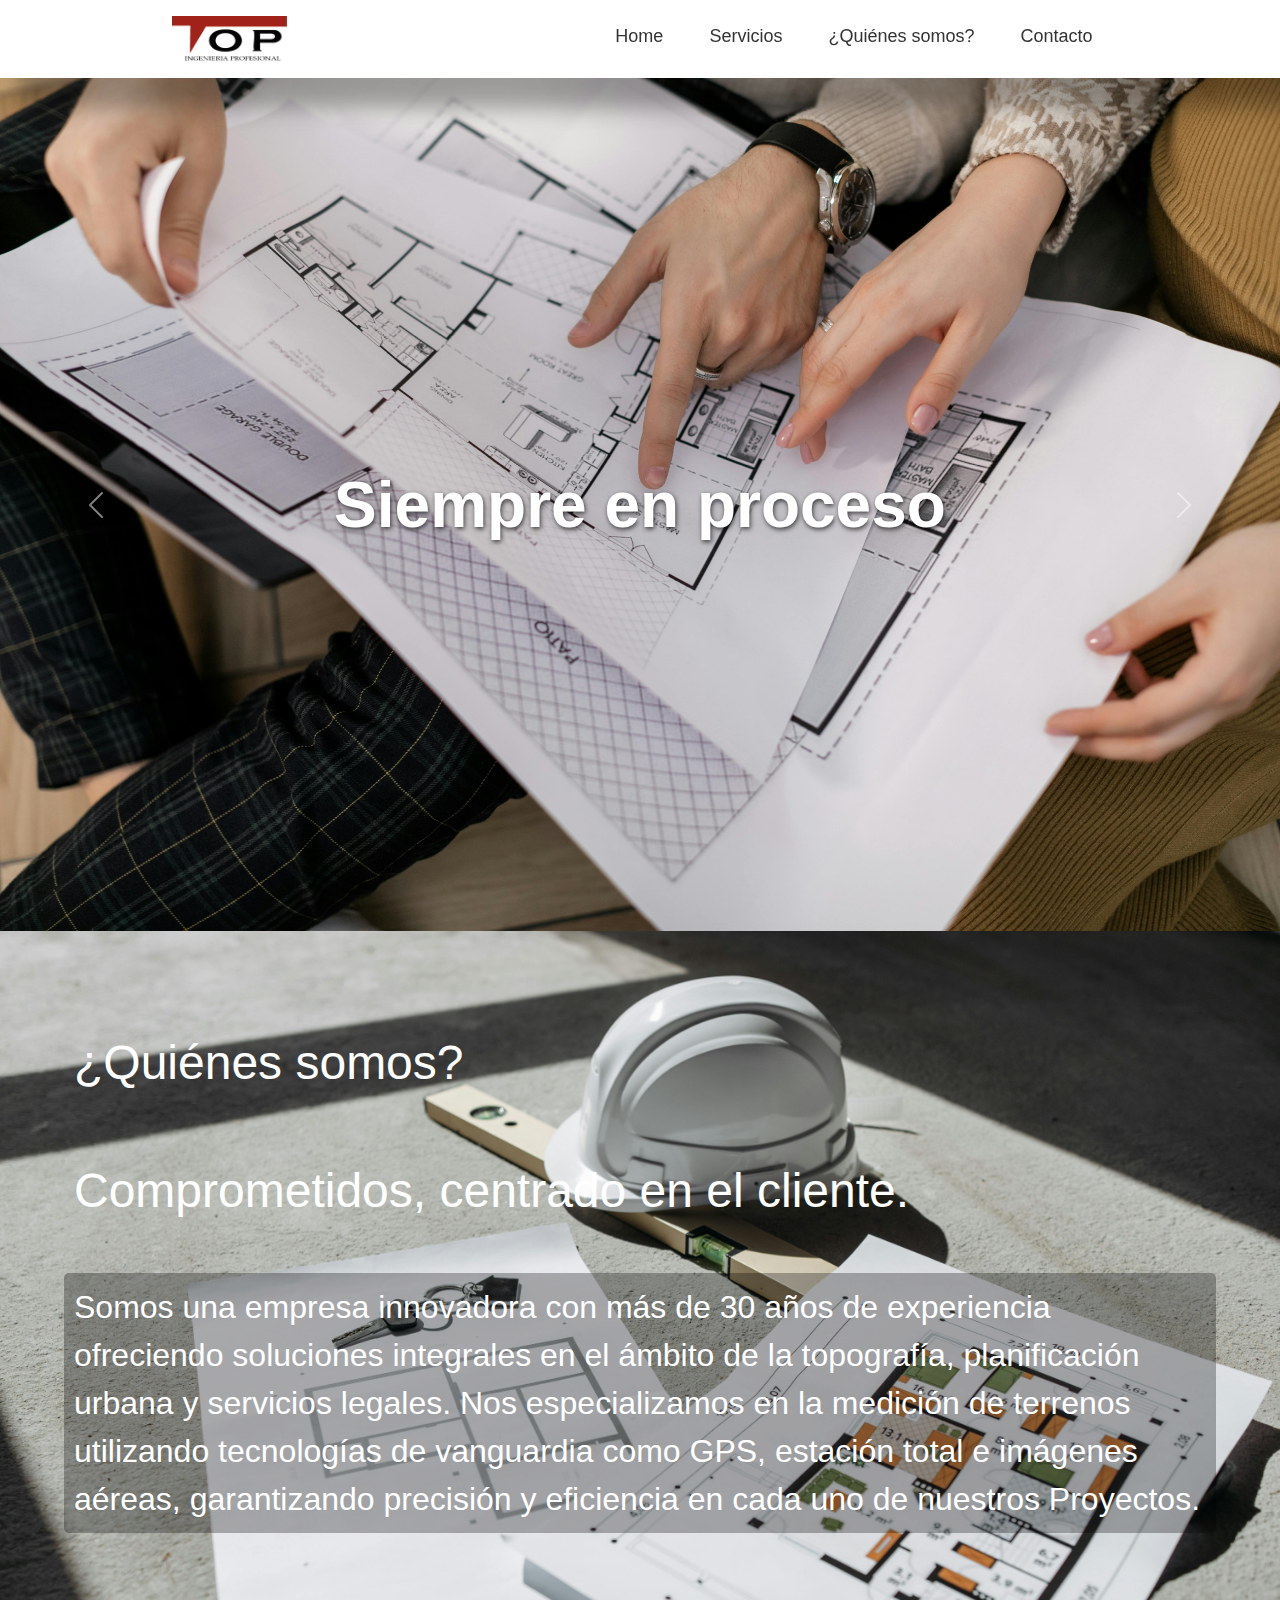
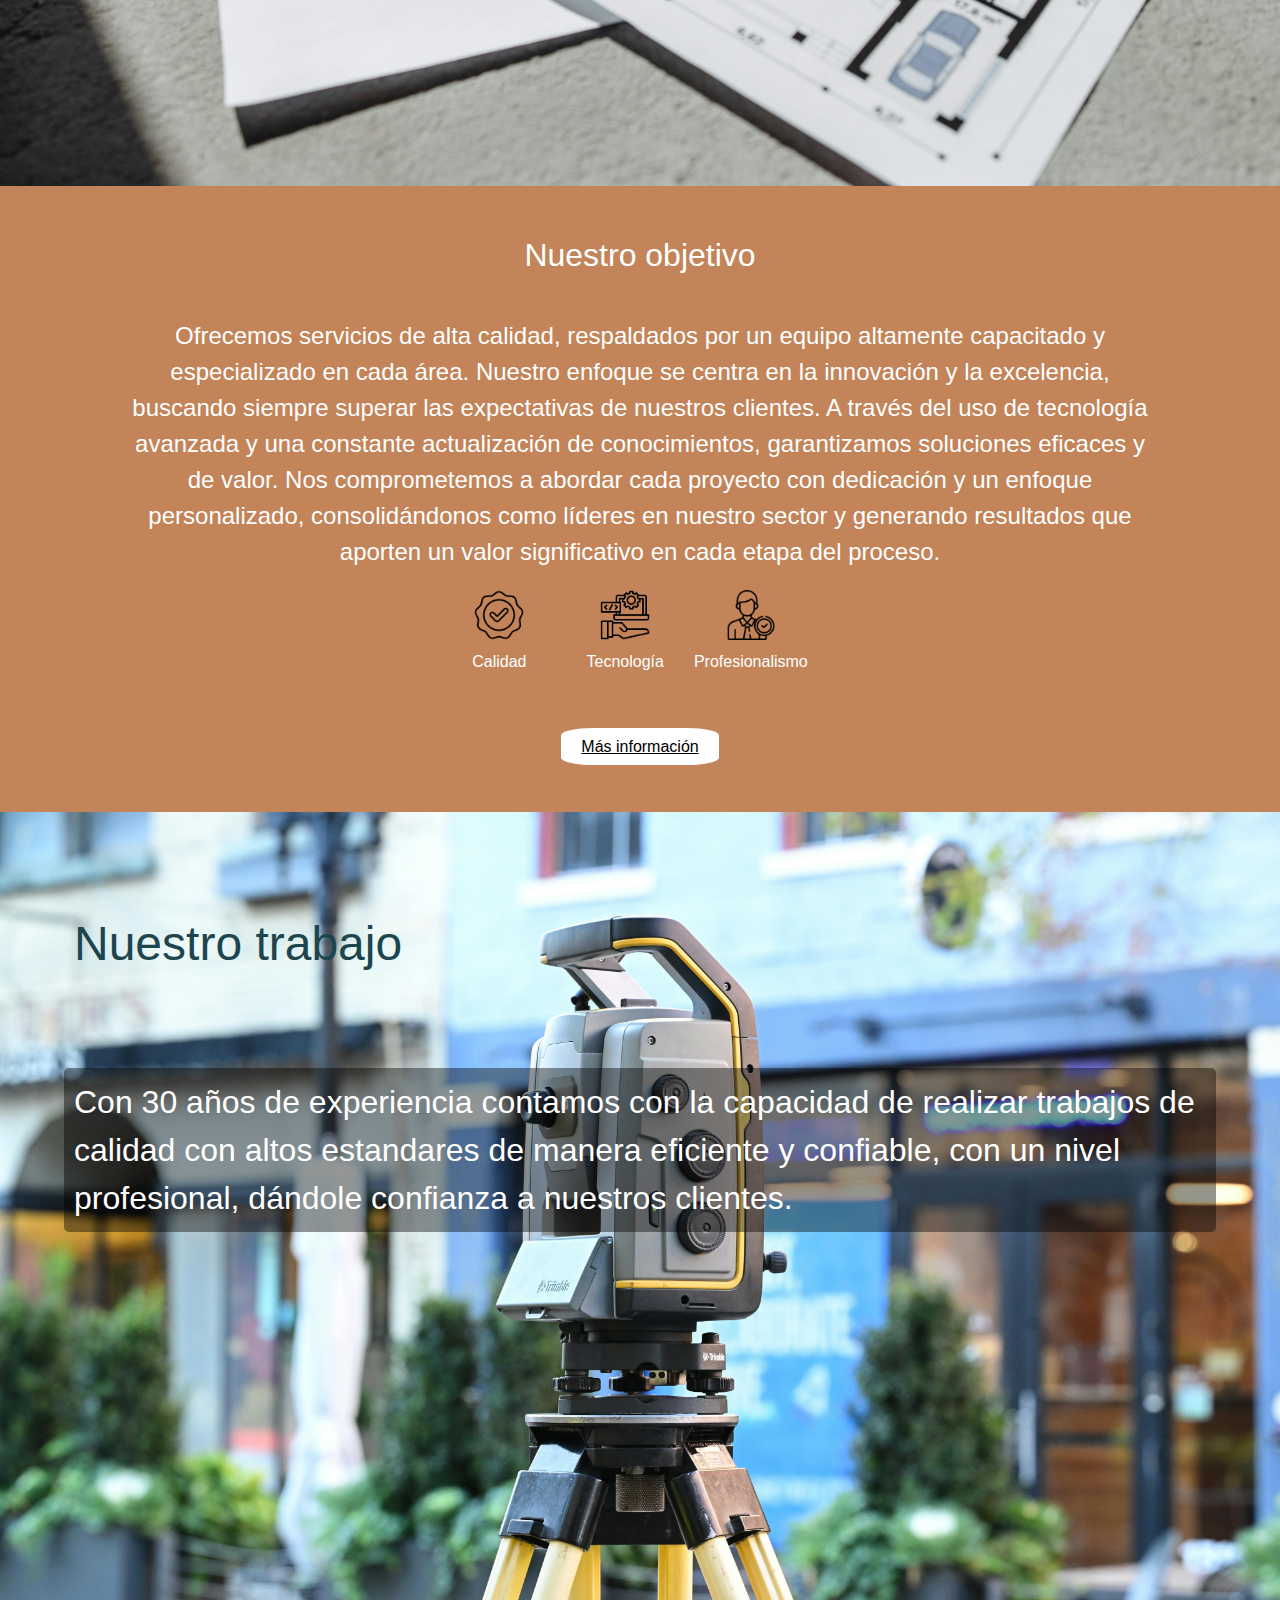
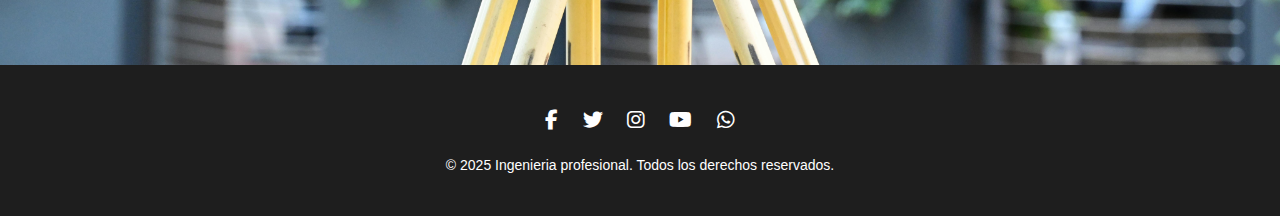
==== commit 1dcc2d9d: "RETOQUES FINALES" ====
--- a/index.html
+++ b/index.html
@@ -32,7 +32,7 @@
         <div class="menu">
             <a href="index.html">Home</a>
             <a href="PAGES/Servicios.html">Servicios</a>
-            <a href="PAGES/Sobre_Nosotro.html">¿Quienes somos? </a>
+            <a href="PAGES/Sobre_Nosotro.html">¿Quiénes somos?</a>
             <a href="PAGES/Contactos.html">Contacto</a>
         </div>
         <div class="hamburger" id="hamburger">
@@ -45,7 +45,7 @@
     <div class="mobile-menu" id="mobileMenu">
         <a href="index.html">Home</a>
         <a href="PAGES/Servicios.html">Servicios</a>
-        <a href="PAGES/Sobre_Nosotro.html">¿Quienes somos?</a>
+        <a href="PAGES/Sobre_Nosotro.html">¿Quiénes somos?</a>
         <a href="PAGES/Contactos.html">Contacto</a>
     </div>
 
--- a/CSS/INDEX/Seccion2.css
+++ b/CSS/INDEX/Seccion2.css
@@ -1,6 +1,6 @@
 /* Estilo base */
 body {
-    background-color: #c6a186;
+    background-color: #c28458;
     color: rgb(255, 255, 255);
     font-family: Arial, sans-serif;
 
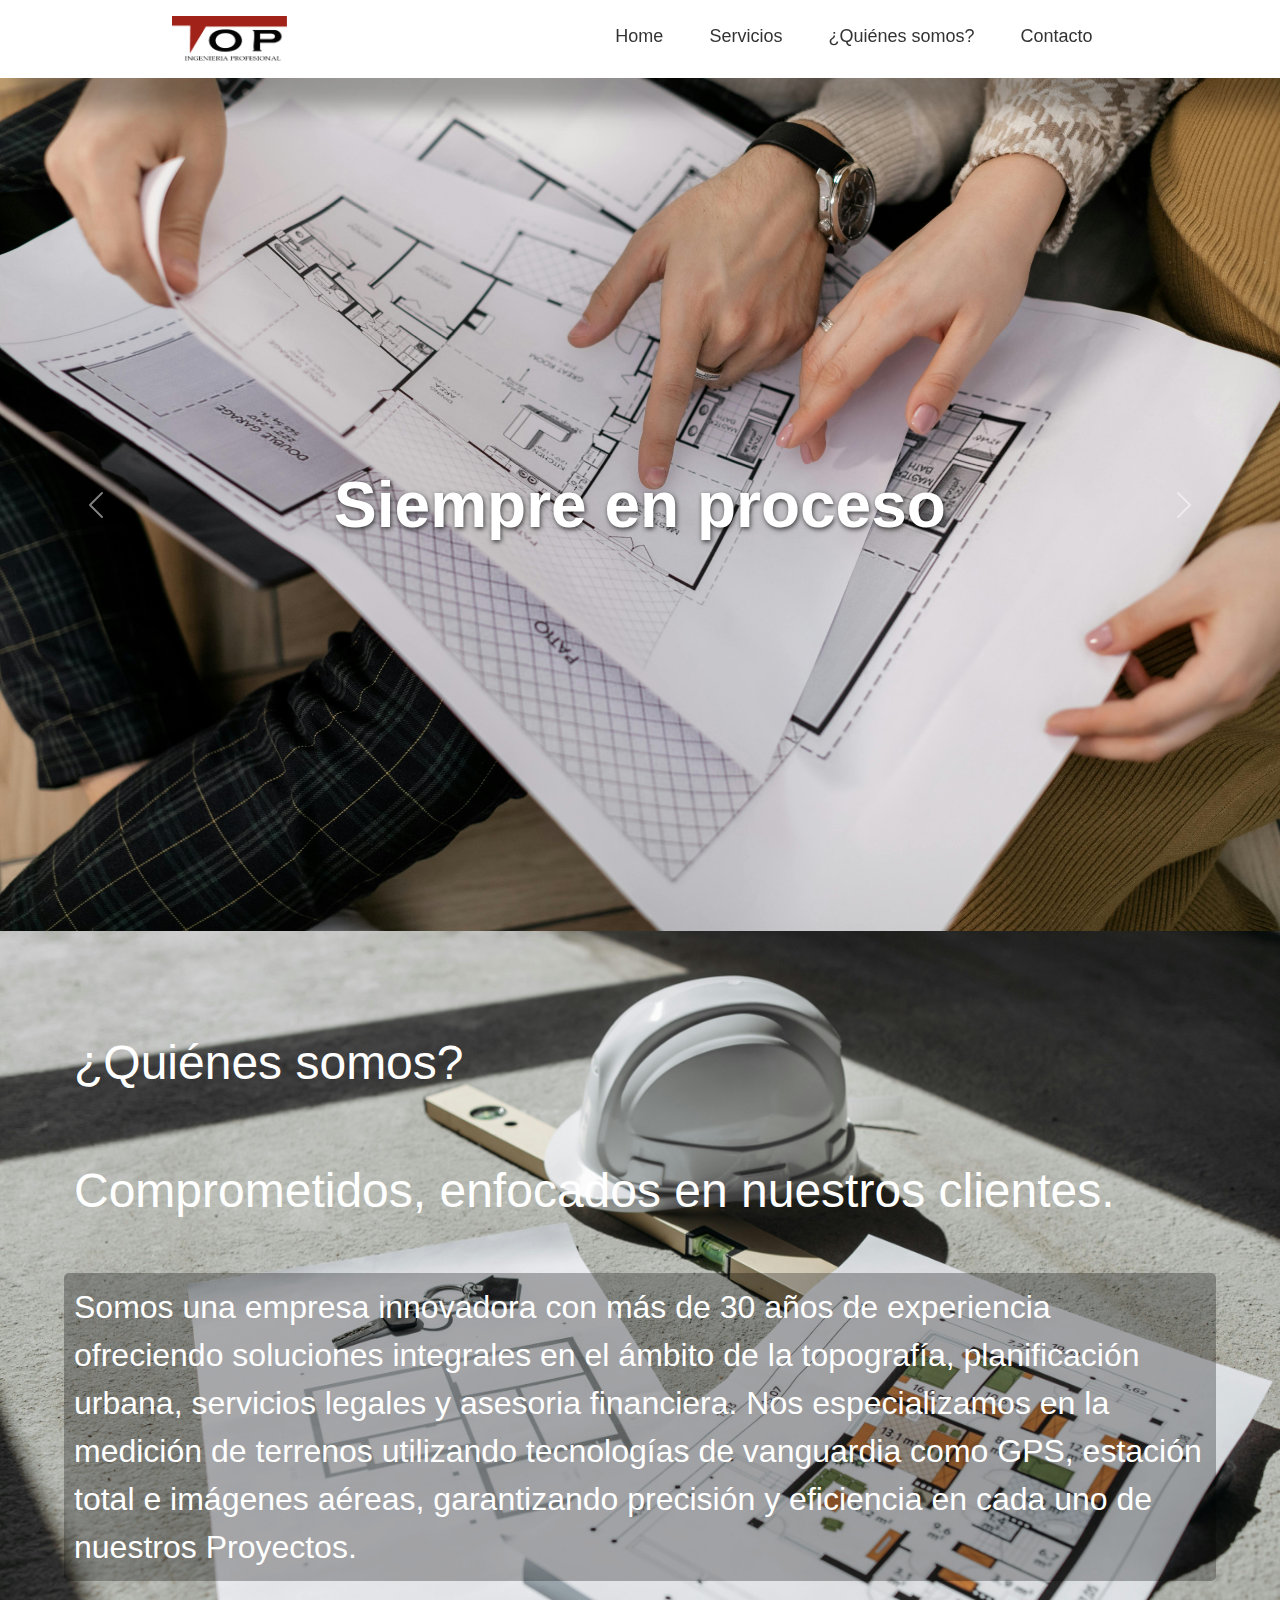
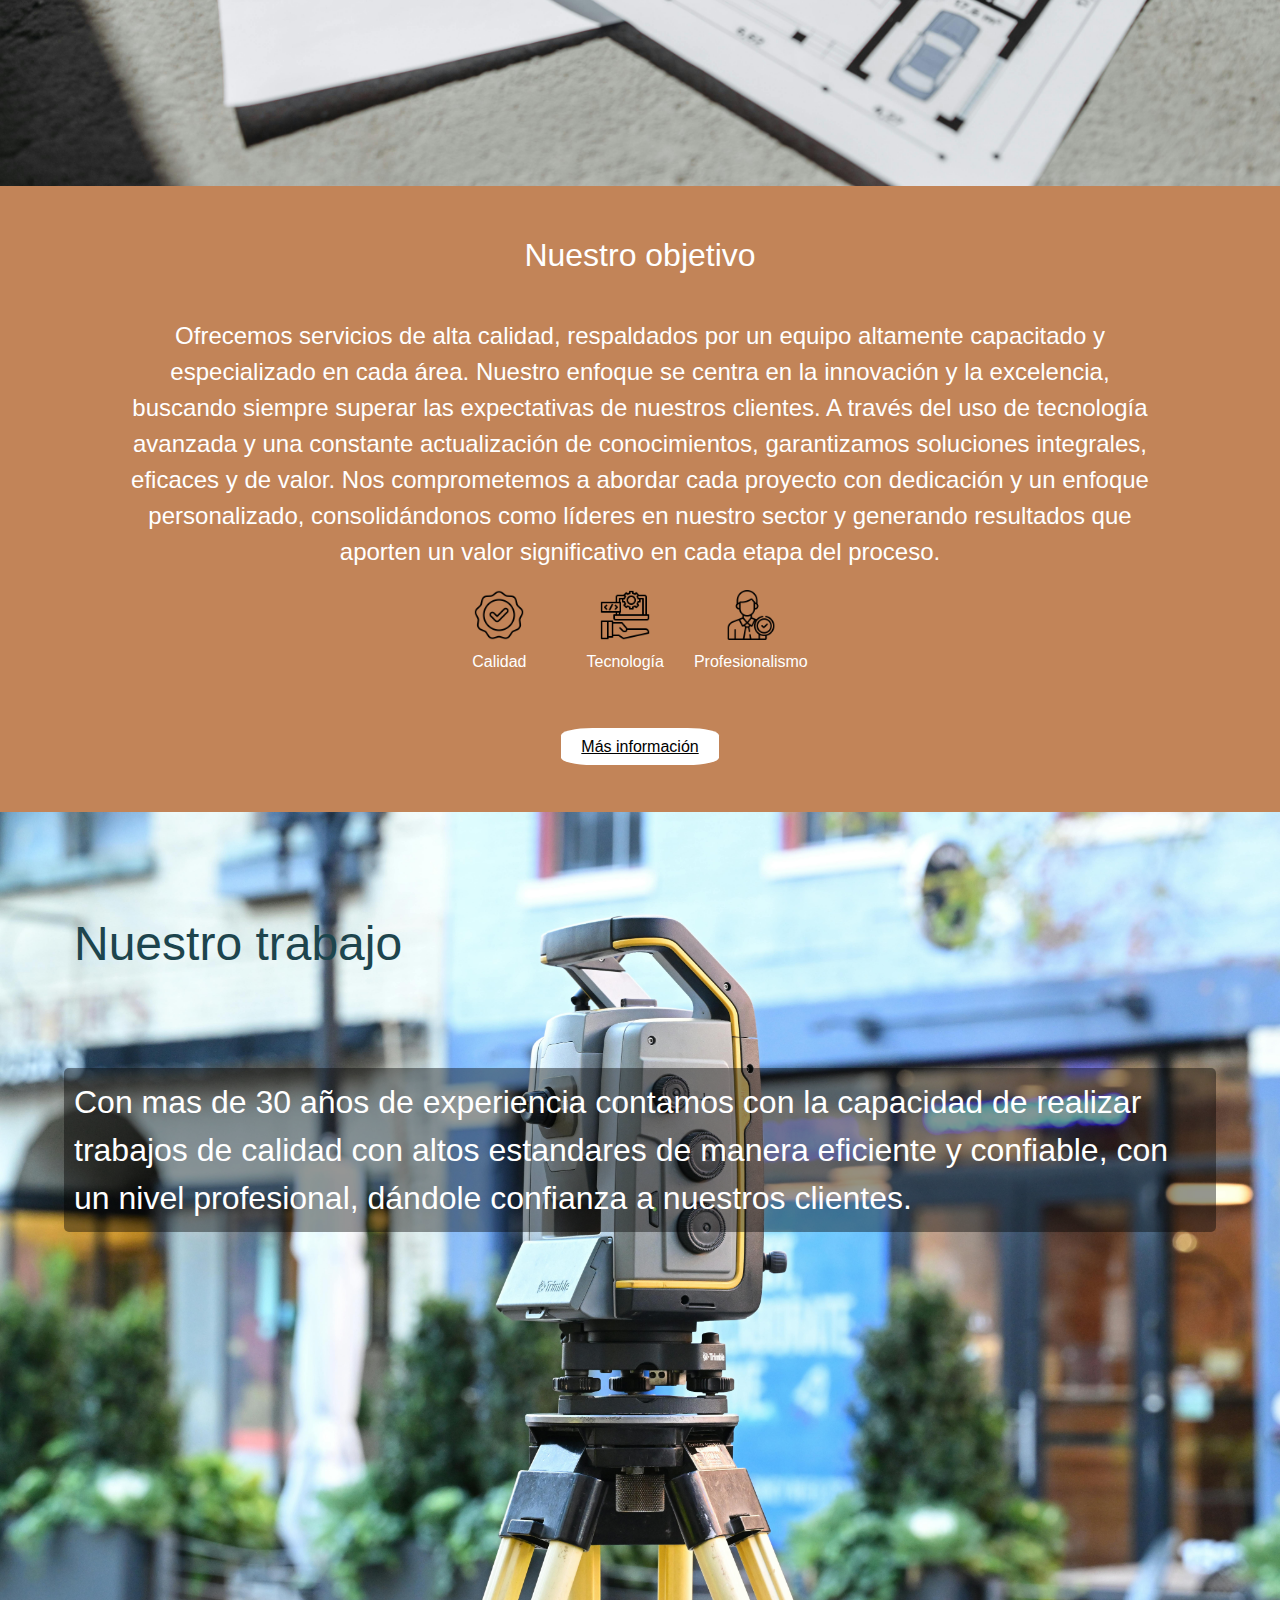
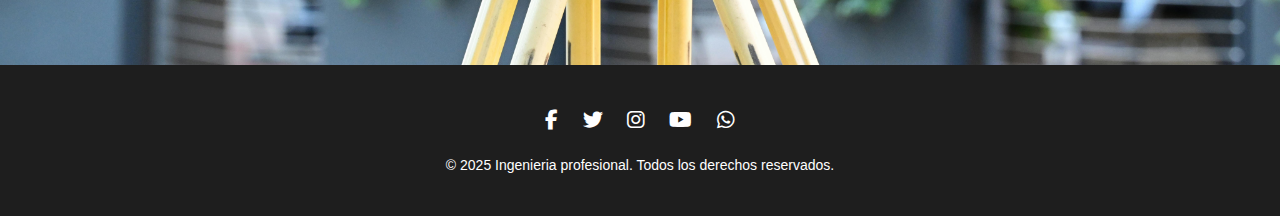
==== commit 3c8e2e8c: "VERSION-PREFINAL" ====
--- a/index.html
+++ b/index.html
@@ -111,11 +111,10 @@
         <div class="image-container">
             <img src="img/image2.jpg" alt="Imagen de ejemplo">
             <div class="text-overlay">¿Quiénes somos?</div>
-            <div class="text-overlay2">Comprometidos, centrado en el 
-                cliente.</div>
+            <div class="text-overlay2">Comprometidos, enfocados en nuestros clientes.</div>
             <div class="text-overlay3">Somos una empresa innovadora con más de 30 años de
                 experiencia ofreciendo soluciones integrales en el ámbito de la
-                topografía, planificación urbana y servicios legales. Nos 
+                topografía, planificación urbana, servicios legales y asesoria financiera. Nos 
                 especializamos en la medición de terrenos utilizando tecnologías
                 de vanguardia como GPS, estación total e imágenes aéreas,
                 garantizando precisión y eficiencia en cada uno de nuestros
@@ -129,7 +128,7 @@
         <div class="container">
             <h2>Nuestro objetivo</h2>
             <br>
-            <p>Ofrecemos servicios de alta calidad, respaldados por un equipo altamente capacitado y especializado en cada área. Nuestro enfoque se centra en la innovación y la excelencia, buscando siempre superar las expectativas de nuestros clientes. A través del uso de tecnología avanzada y una constante actualización de conocimientos, garantizamos soluciones eficaces y de valor. Nos comprometemos a abordar cada proyecto con dedicación y un enfoque personalizado, consolidándonos como líderes en nuestro sector y generando resultados que aporten un valor significativo en cada etapa del proceso.</p>
+            <p>Ofrecemos servicios de alta calidad, respaldados por un equipo altamente capacitado y especializado en cada área. Nuestro enfoque se centra en la innovación y la excelencia, buscando siempre superar las expectativas de nuestros clientes. A través del uso de tecnología avanzada y una constante actualización de conocimientos, garantizamos soluciones integrales, eficaces y de valor. Nos comprometemos a abordar cada proyecto con dedicación y un enfoque personalizado, consolidándonos como líderes en nuestro sector y generando resultados que aporten un valor significativo en cada etapa del proceso.</p>
 
 
             <div class="icons">
@@ -158,7 +157,7 @@
         <div class="image3-container">
             <img src="img/image3.jpg" alt="Imagen de ejemplo">
             <div class="text3-overlay">Nuestro trabajo</div>
-            <div class="text3-overlay3">Con 30 años de experiencia contamos con la capacidad de realizar trabajos de calidad con altos estandares de manera eficiente y confiable, con un nivel profesional, dándole confianza a nuestros clientes. </div>
+            <div class="text3-overlay3">Con mas de 30 años de experiencia contamos con la capacidad de realizar trabajos de calidad con altos estandares de manera eficiente y confiable, con un nivel profesional, dándole confianza a nuestros clientes. </div>
 
         </div>
         <!-- FIN SECCION 3 -->
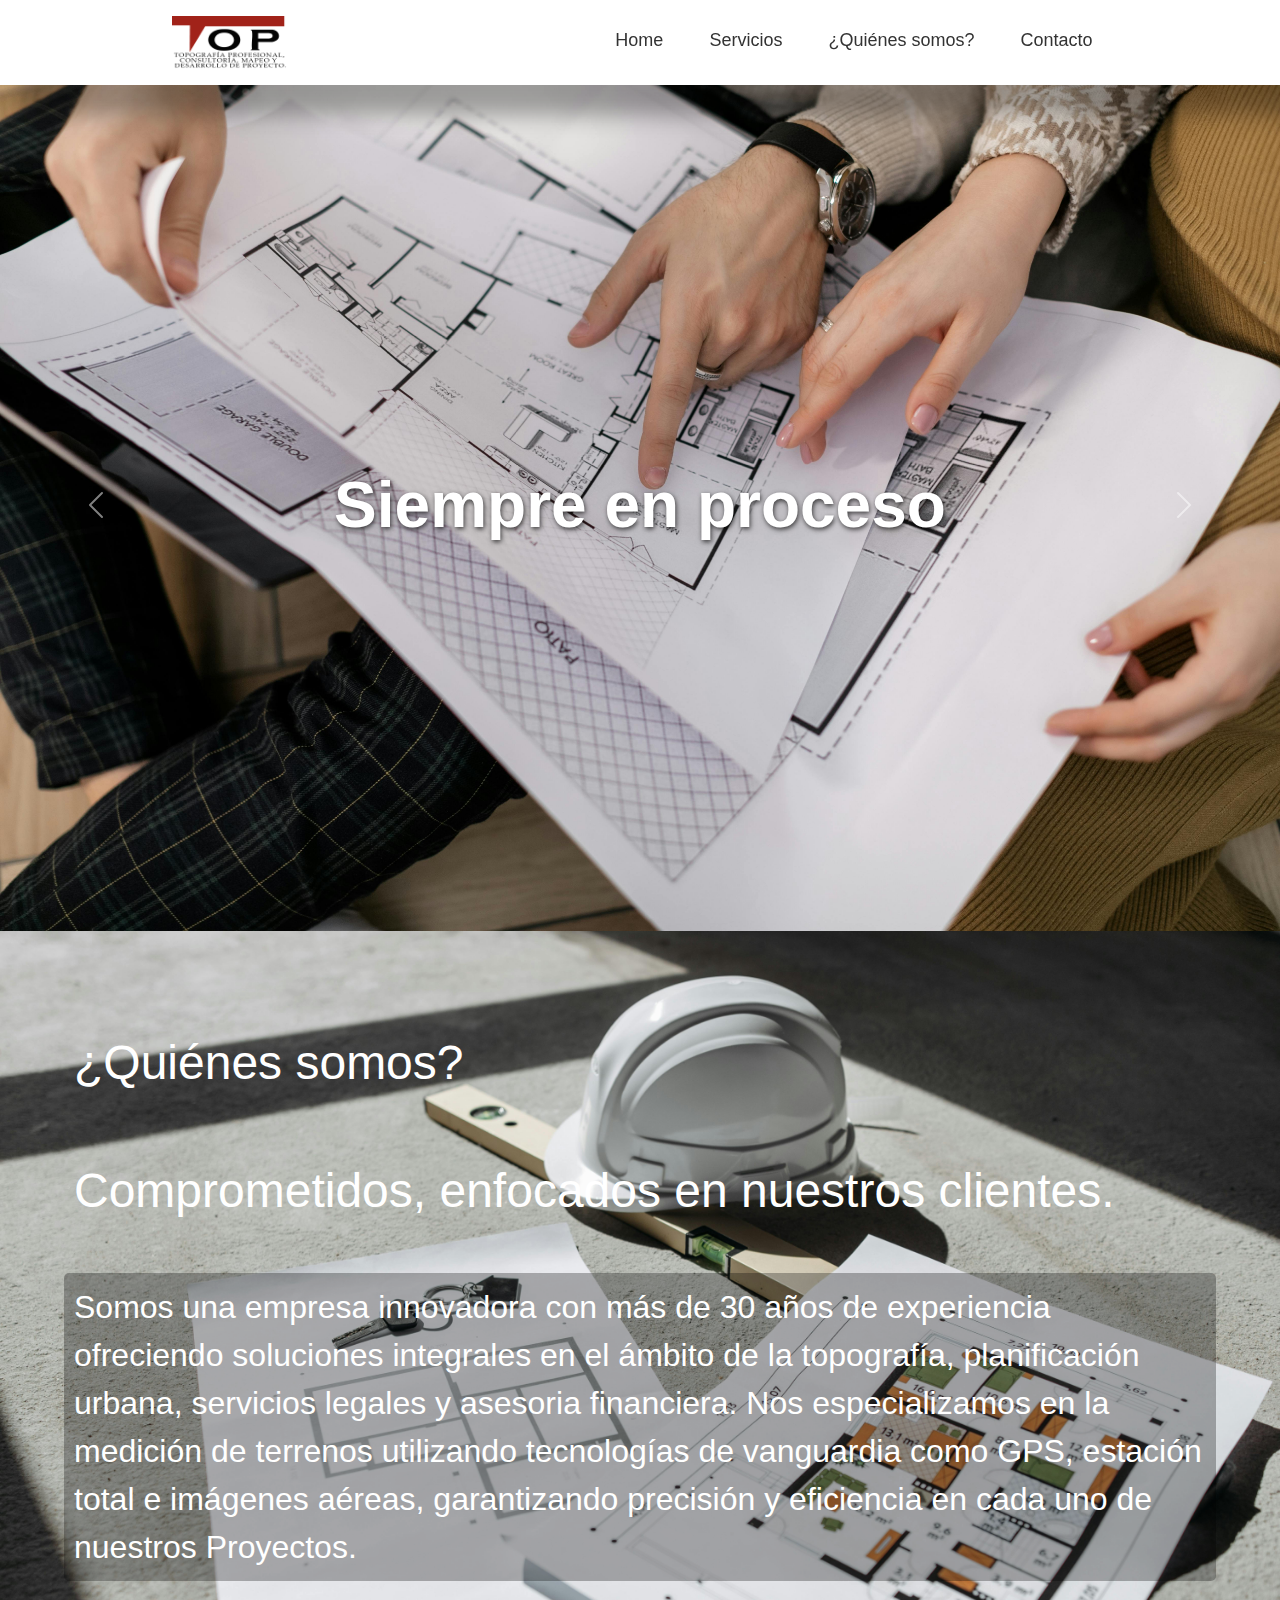
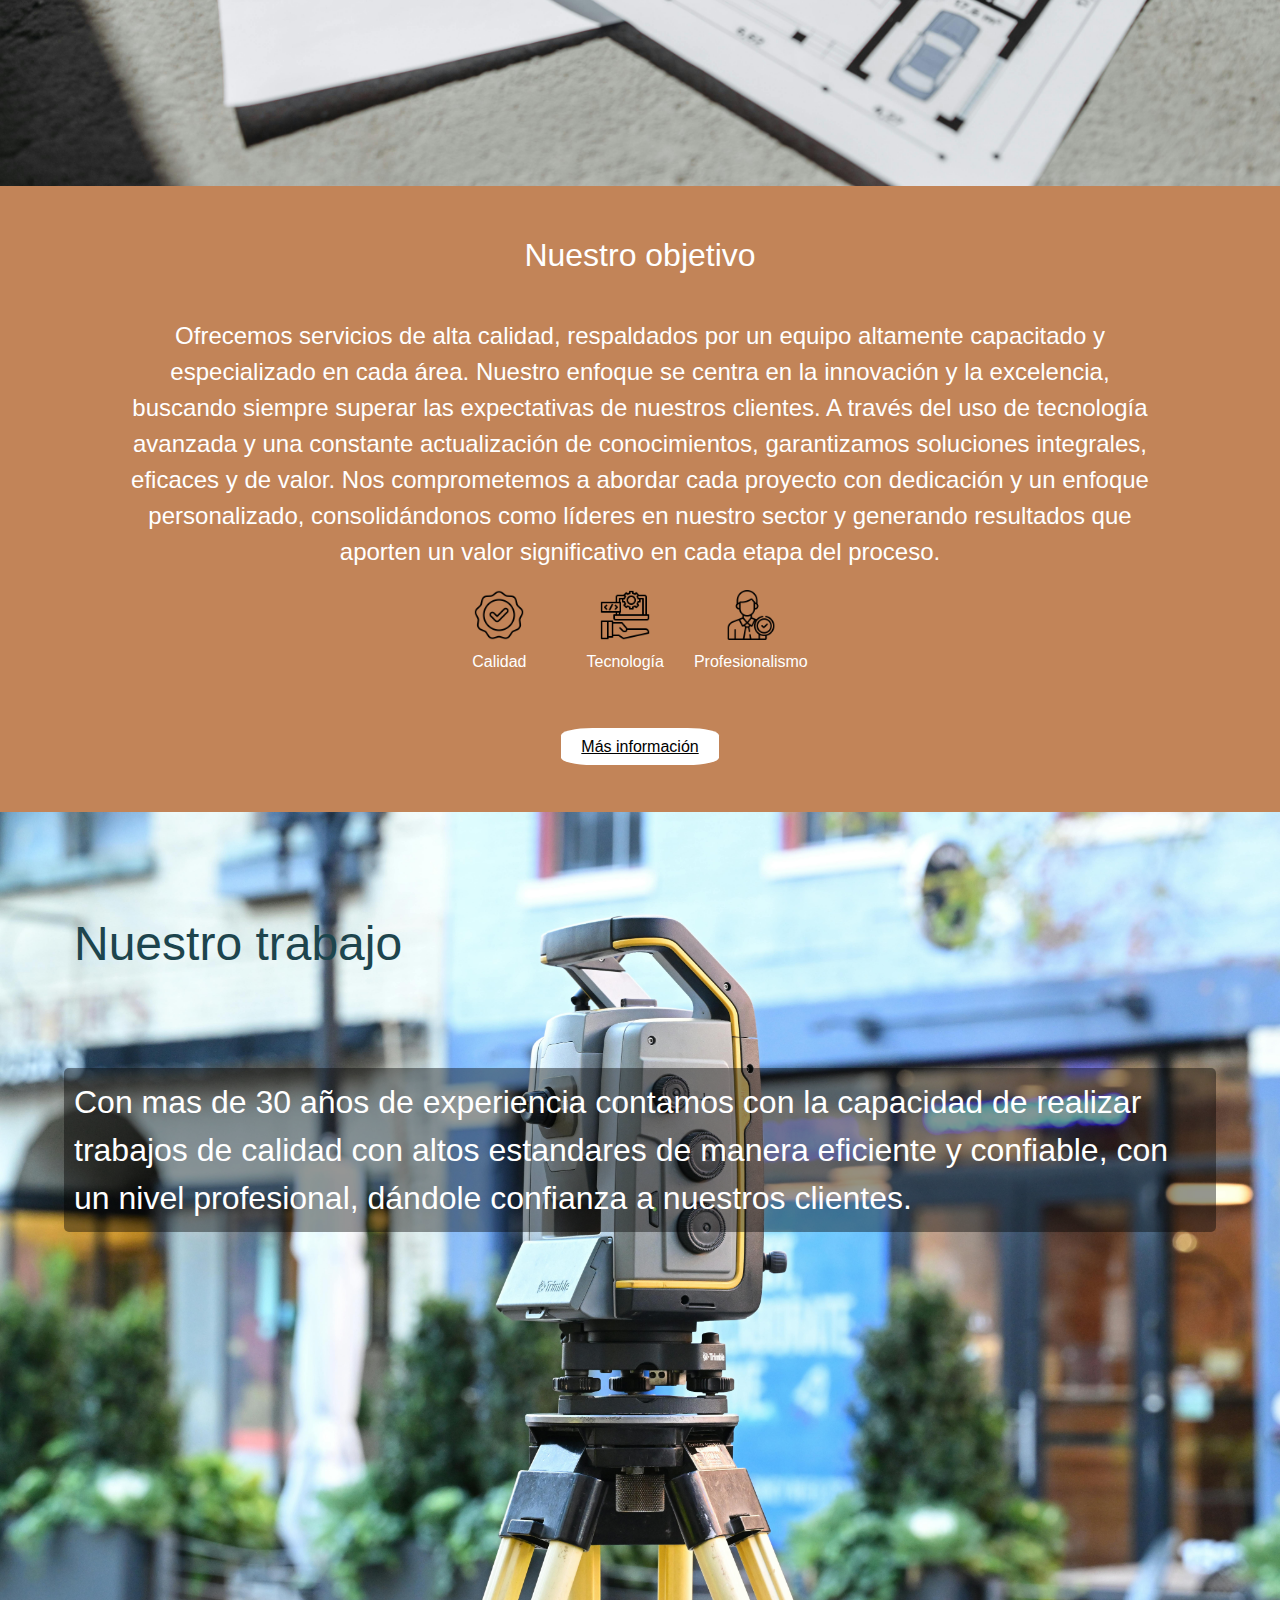
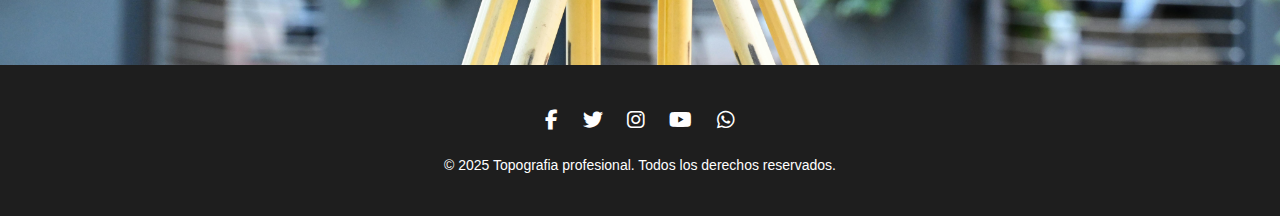
==== commit c99a269a: "version final revisada" ====
--- a/index.html
+++ b/index.html
@@ -27,7 +27,7 @@
 <header>
     <nav>
         <div class="logo"> 
-            <img src="img/logo_TOP.webp" alt="MiLogo"
+            <img src="img/logo-TOP-FINAL.webp" alt="MiLogo"
             style="width: 115px;"></div>
         <div class="menu">
             <a href="index.html">Home</a>
@@ -172,7 +172,7 @@
                 <a href="https://x.com/?lang=en&mx=2"  target="_blank"><i class="fab fa-twitter"></i></a>
                 <a href="https://www.instagram.com/"  target="_blank"><i class="fab fa-instagram"></i></a>
                 <a href="https://www.youtube.com/"  target="_blank"><i class="fab fa-youtube"></i></a>
-                <a href="https://wa.me/50487433534"  target="_blank"> <i class="fab fa-whatsapp"></i></a>
+                <a href="https://wa.me/50487772551"  target="_blank"> <i class="fab fa-whatsapp"></i></a>
                
             </div>
 
@@ -183,7 +183,7 @@
             </div> -->
 
             <div class="copyright">
-                &copy; 2025 Ingenieria profesional. Todos los derechos reservados. </a>
+                &copy; 2025 Topografia profesional. Todos los derechos reservados. </a>
             </div>
         </footer>
 
--- a/CSS/INDEX/NavIndex2.css
+++ b/CSS/INDEX/NavIndex2.css
@@ -84,9 +84,9 @@
 
 .mobile-menu {
 position: fixed;
-top: 60px; /* Altura del nav */
+top: 70px; /* Altura del nav */
 right: -250px; /* Está fuera de la pantalla inicialmente */
-width: 100px;
+width: 110px;
 height: calc(100vh - 60px); /* Para que no cubra el nav */
 background-color: #333333d2;
 padding: 1rem;
@@ -102,6 +102,7 @@
     color: white;
     text-decoration: none;
     margin-bottom: 1rem;
+    font-size:medium;
 }
 
 .mobile-menu.active {
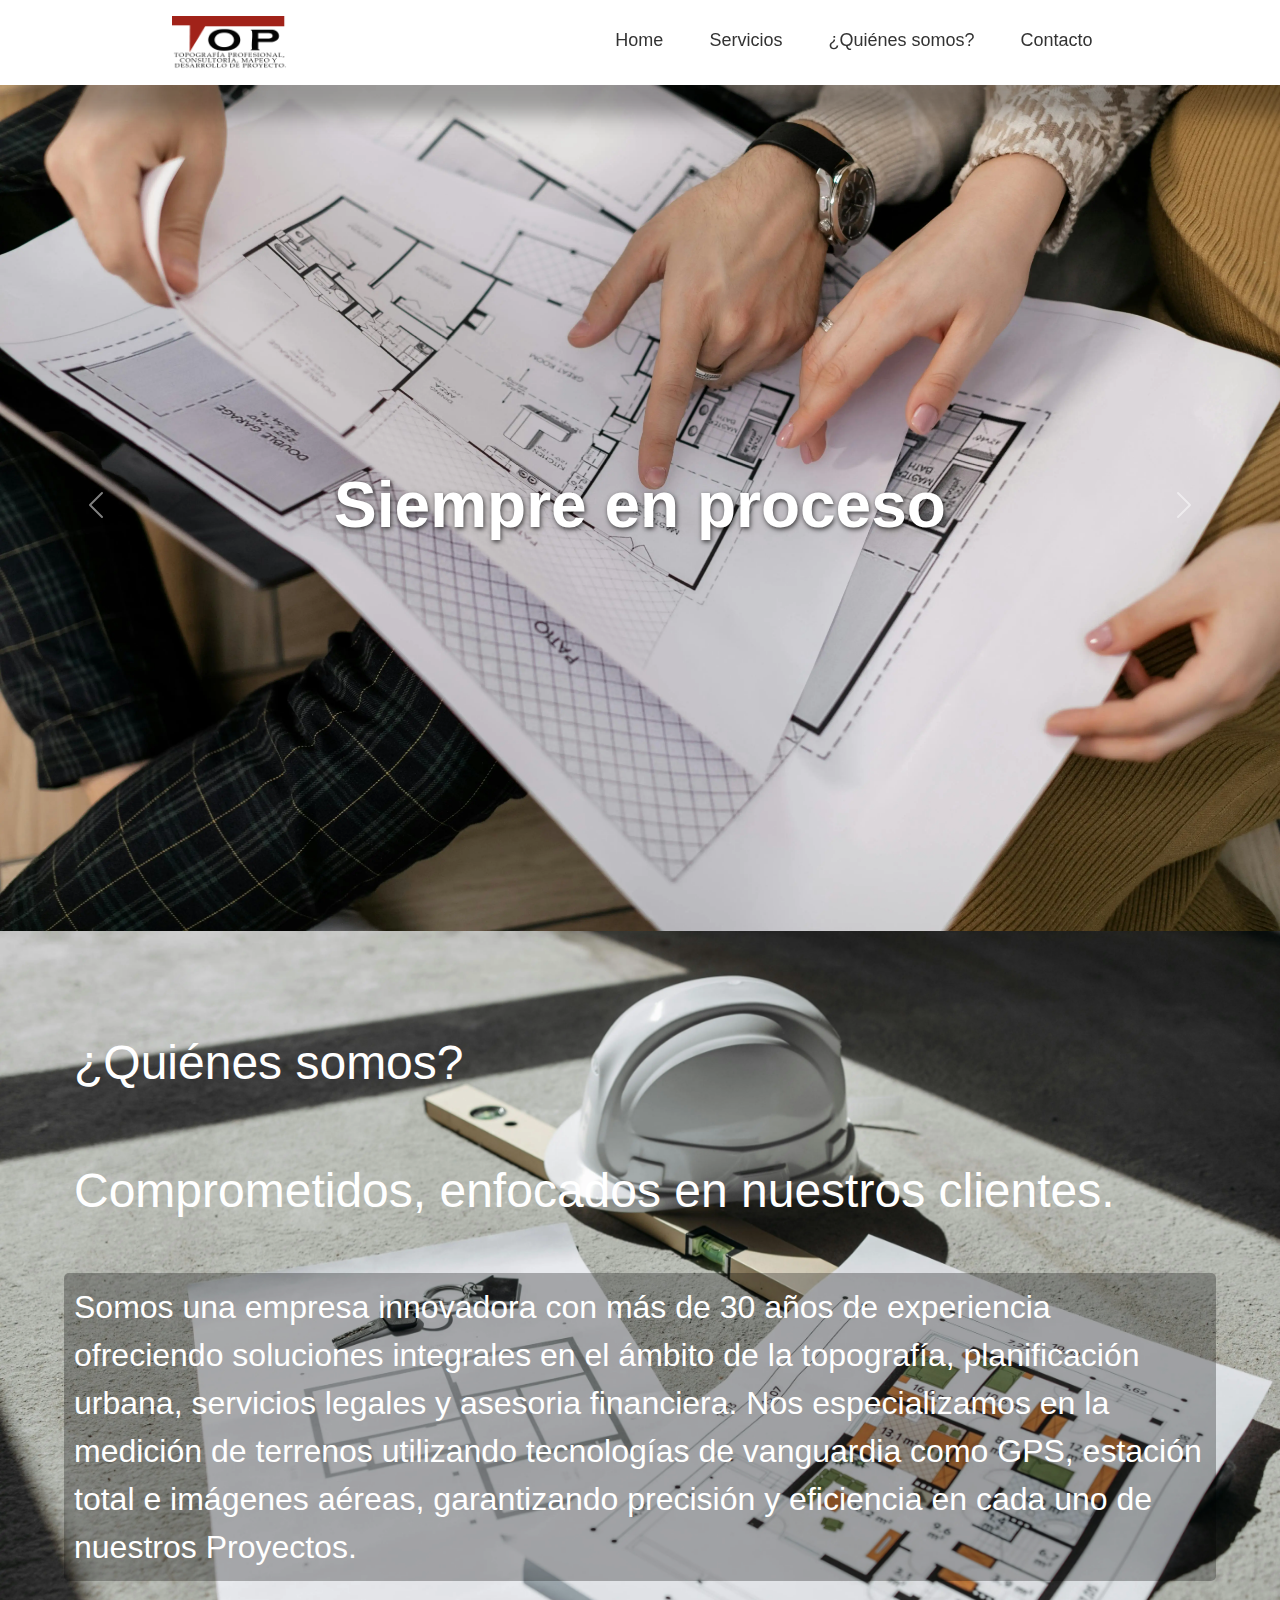
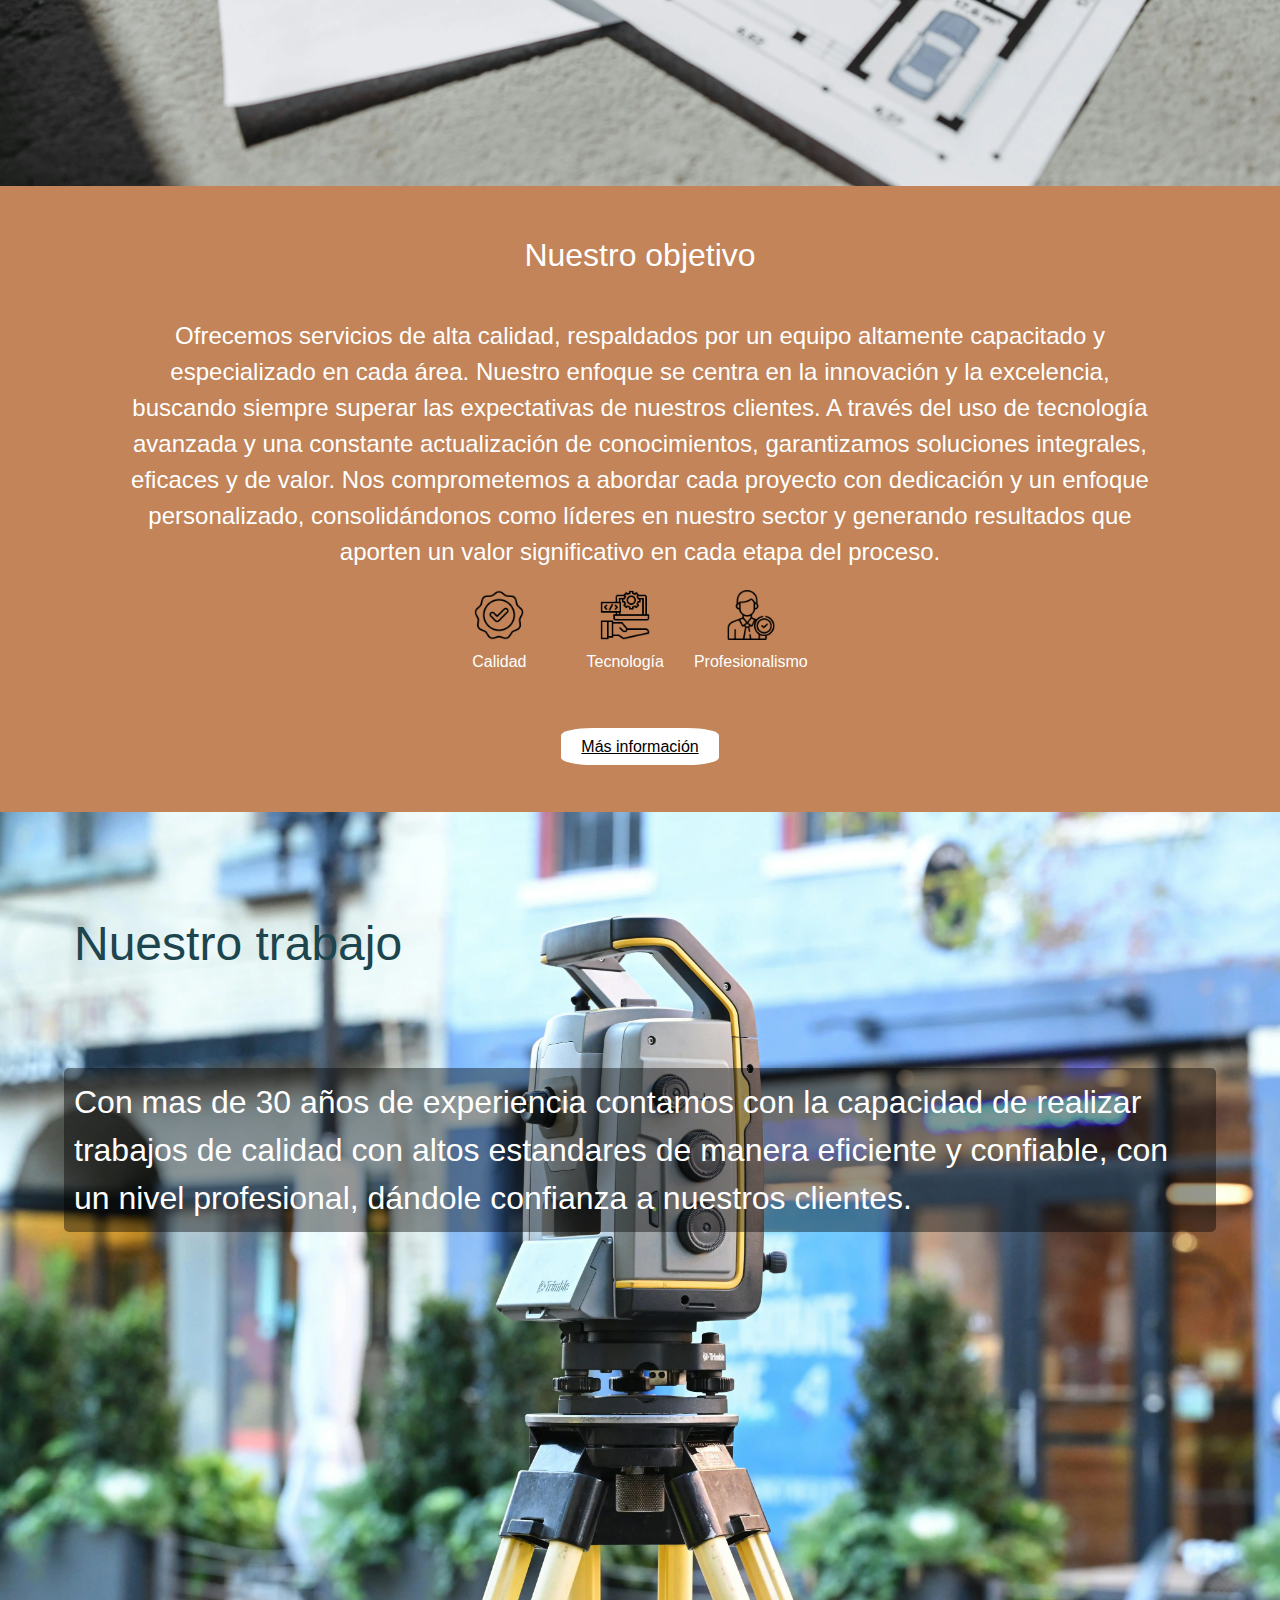
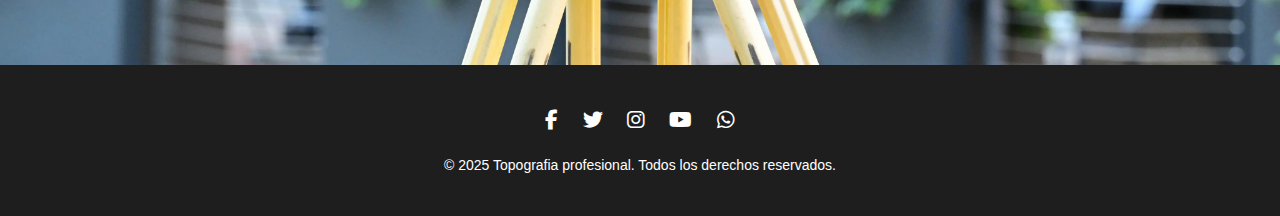
==== commit 0f224462: "OPTIMIZACION-FOTOS" ====
--- a/index.html
+++ b/index.html
@@ -72,15 +72,15 @@
                 data-bs-ride="carousel">
                 <div class="carousel-inner">
                     <div class="carousel-item active">
-                        <img src="img/Planos1.jpg" class="d-block w-100"
+                        <img src="img/INDEX/IMAGEN_CARRUSEL-_1.webp" class="d-block w-100"
                             alt="...">
                     </div>
                     <div class="carousel-item">
-                        <img src="img/Planos2.jpg" class="d-block w-100"
+                        <img src="img/INDEX/IMAGEN_CARRUSEL_2.webp" class="d-block w-100"
                             alt="...">
                     </div>
                     <div class="carousel-item">
-                        <img src="img/Planos4.jpg" class="d-block w-100"
+                        <img src="img/INDEX/IMAGE_CARRUSEL_3.webp" class="d-block w-100"
                             alt="...">
                     </div>
                 </div>
@@ -109,7 +109,7 @@
         <!--  ------------------------  SECCION 1 QUIENES SOMOS------------------------------------ -->
 
         <div class="image-container">
-            <img src="img/image2.jpg" alt="Imagen de ejemplo">
+            <img src="img/INDEX/IMAGEN_CASCO_QUIENES_SOMOS.webp" alt="Imagen de ejemplo">
             <div class="text-overlay">¿Quiénes somos?</div>
             <div class="text-overlay2">Comprometidos, enfocados en nuestros clientes.</div>
             <div class="text-overlay3">Somos una empresa innovadora con más de 30 años de
@@ -133,16 +133,16 @@
 
             <div class="icons">
                 <div class="icon">
-                    <img src="img/alta-calidad.png" alt="Calidad">
+                    <img src="img/INDEX/alta-calidad.png" alt="Calidad">
                     <p>Calidad</p>
                 </div>
                 <br>
                 <div class="icon">
-                    <img src="img/servicios-digitales.png" alt="Tecnología">
+                    <img src="img/INDEX/servicios-digitales.png" alt="Tecnología">
                     <p>Tecnología</p>
                 </div>
                 <div class="icon">
-                    <img src="img/empresario.png" alt="Seguridad">
+                    <img src="img/INDEX/empresario.png" alt="Seguridad">
                     <p>Profesionalismo</p>
                 </div>
             </div>
@@ -151,11 +151,11 @@
             <a href="PAGES/Sobre_Nosotro.html" class="button">Más información</a>
         </div>
 
-        <!-- FIN SECCION 2 -->
+        <!--------------------------- FIN SECCION 2------------------------------------------- -->
 
-        <!-- SECCION 3 -->
+        <!-- ------------------------------------------SECCION 3 ------------------------------------------>
         <div class="image3-container">
-            <img src="img/image3.jpg" alt="Imagen de ejemplo">
+            <img src="img/INDEX/HERRAMIENTA_TOPOGRAFIA.webp" alt="Imagen de ejemplo">
             <div class="text3-overlay">Nuestro trabajo</div>
             <div class="text3-overlay3">Con mas de 30 años de experiencia contamos con la capacidad de realizar trabajos de calidad con altos estandares de manera eficiente y confiable, con un nivel profesional, dándole confianza a nuestros clientes. </div>
 
